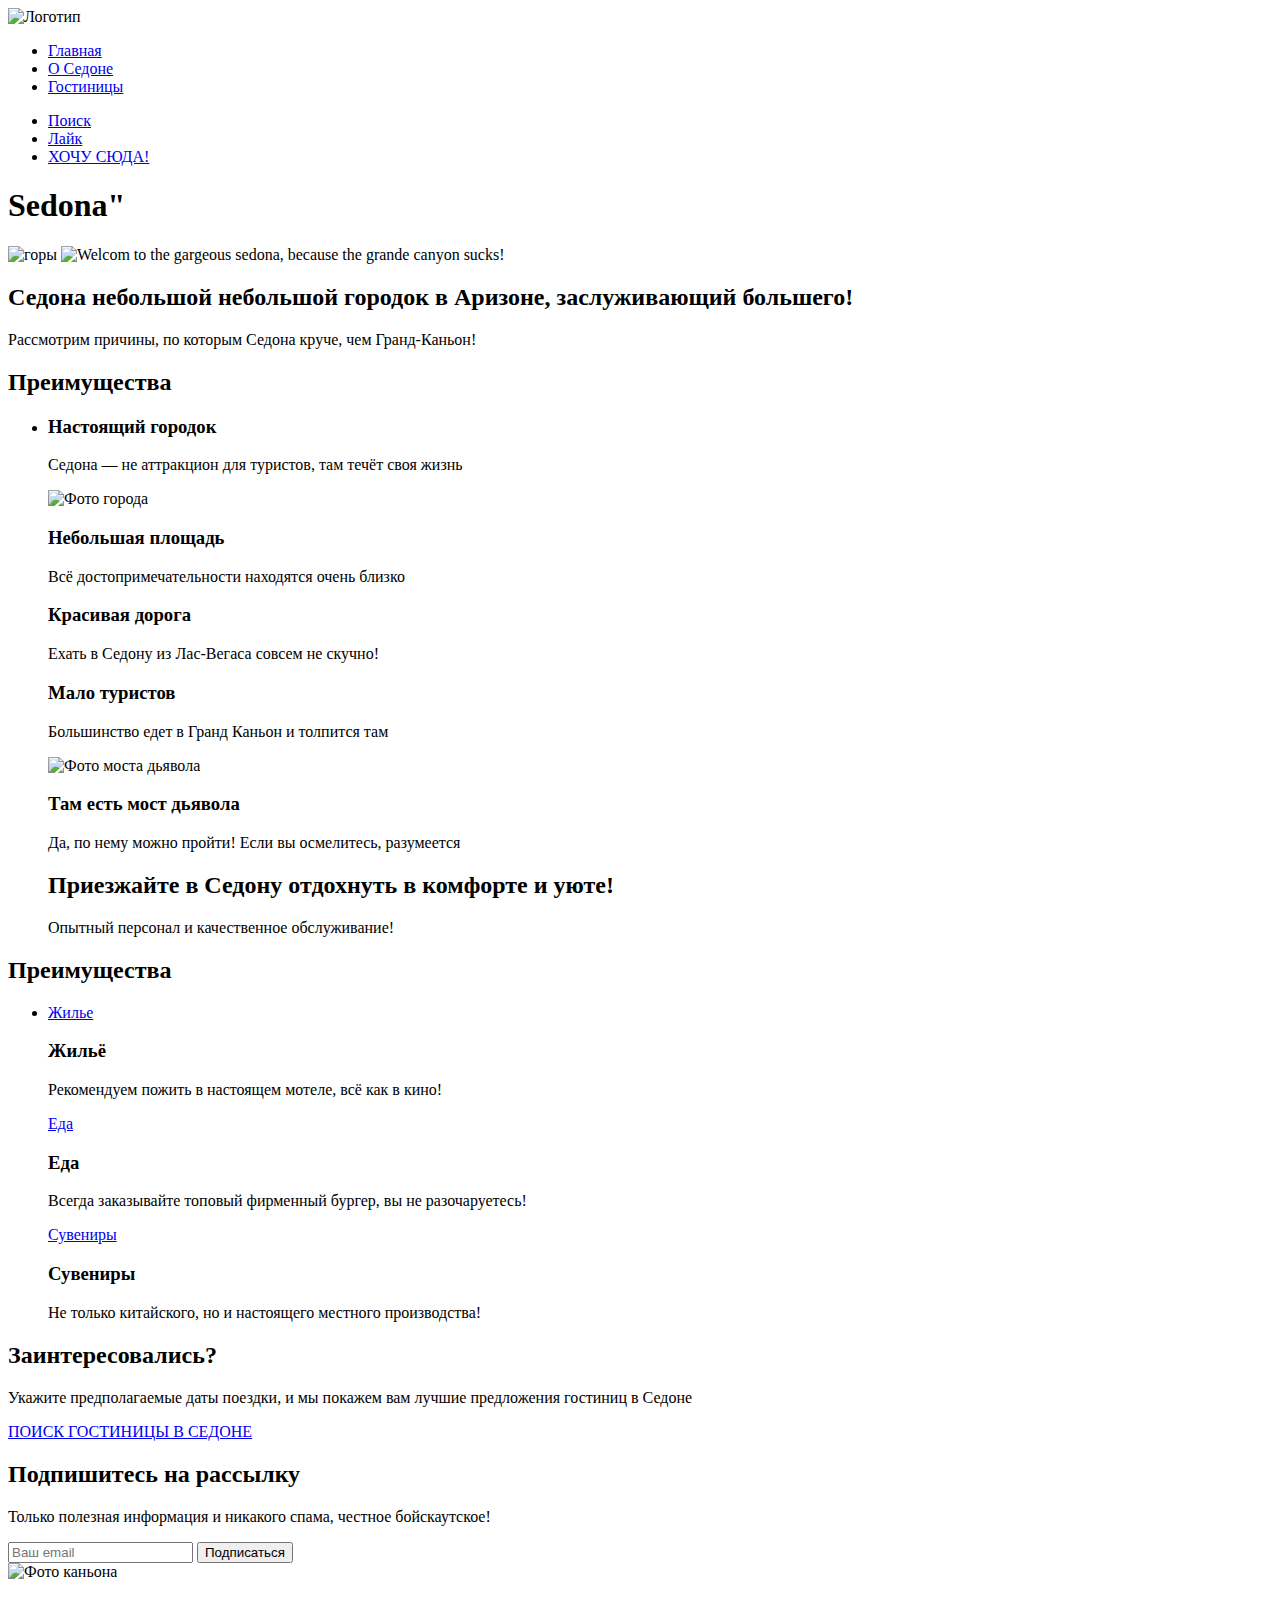
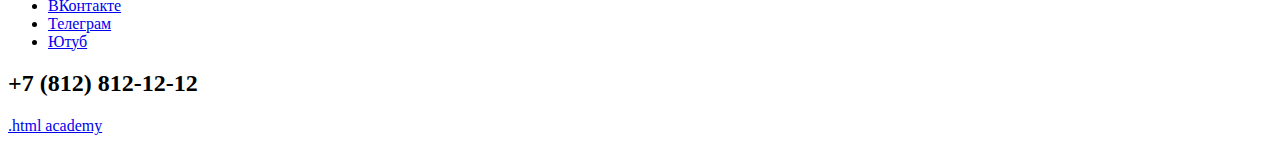
==== 2/index.html @ 0fd4a127 ":heavy_check_mark: Сборка #2" ====
<!DOCTYPE html>
<html lang="ru">
  <head>
    <meta charset="utf-8">
    <title>HTML Academy: Седона</title>
    <base href="https://htmlacademy-htmlcss.github.io/2263523-sedona-36/2/">
</head>
  <body>
<header class="page-header">
  <nav class="navigation">
    <img class="page-header-logo" src="" alt="Логотип">
<ul class="navigation-list">
  <li class="navigation-item">
    <a class="navigation-link" href="main.html">Главная</a>
    </li>
    <li class="navigation-item">
      <a class="navigation-link" href="about.sedona">О Седоне</a>
    </li>
      <li class="navigation-item">
        <a class="navigation-link" href="about.hotels">Гостиницы</a>
  </li>

</ul>
<ul class="navigation-list navigation-user">
  <li class="navigation-item">
    <a class="navigation-link" href="#">
      <span class="visually-hidden">Поиск</span></a>
    </li>
    <li class="navigation-item">
      <a class="navigation-link" href="#">
        <span class="visually-hidden">Лайк</span></a>
    </li>
      <li class="navigation-item">
        <a class="navigation-link" href="#">
          <span class="visually-hidden">ХОЧУ СЮДА!</span></a>
  </li>
</ul>
  </nav>
</header>

<main class="main-index">
  <section class="hero">
    <h1 class="visually-hidden">Sedona"</h1>
    <img class="image" src="#" alt="горы">
    <img class="logo" src="#" alt="Welcom to the gargeous sedona, because the grande canyon sucks!">
  </section>

  <h2>Седона небольшой небольшой городок в Аризоне, заслуживающий большего!</h2>
  <p>Рассмотрим причины, по которым Седона круче, чем Гранд-Каньон!</p>

  <section class="advantages">
    <h2 class="visually-hidden">Преимущества</h2>
    <ul class="advantages-list">
      <li class="advantages-item">
        <h3 class="advantages-title">Настоящий городок</h3>
<p class="advantages-description">Седона — не аттракцион для туристов, там течёт своя жизнь</p>
<img class="section-logo" src="" alt="Фото города">
<h3 class="advantages-title">Небольшая
  площадь</h3>
<p class="advantages-description">Всё достопримечательности находятся очень близко</p>
<h3 class="advantages-title">Красивая
  дорога</h3>
<p class="advantages-description">Ехать в Седону из Лас-Вегаса совсем не скучно!</p>
<h3 class="advantages-title">Мало
  туристов</h3>
<p class="advantages-description">Большинство едет в Гранд Каньон и толпится там</p>

<img class="logo" src="" alt="Фото моста дьявола">
<h3 class="advantages-title">Там есть
  мост дьявола</h3>
<p class="advantages-description">Да, по нему можно пройти! Если вы осмелитесь, разумеется</p>

<h2>Приезжайте в Седону отдохнуть в комфорте и уюте!</h2>
<p>Опытный персонал и качественное обслуживание!</p>
      </li>
    </ul>

  </section>

  <section class="advantages">
    <h2 class="visually-hidden">Преимущества</h2>
    <ul class="advantages-list">
      <li class="advantages-item">
        <a class="navigation-link" href="#">
          <span class="visually-hidden">Жилье</span></a>
        <h3 class="advantages-title">Жильё</h3>
        <p class="advantages-description">Рекомендуем пожить в настоящем мотеле,
          всё как в кино!</p>
          <a class="navigation-link" href="#">
            <span class="visually-hidden">Еда</span></a>
        <h3 class="advantages-title">Еда</h3>
        <p class="advantages-description">Всегда заказывайте
          топовый фирменный бургер, вы не разочаруетесь!</p>
          <a class="navigation-link" href="#">
            <span class="visually-hidden">Сувениры</span></a>
        <h3 class="advantages-title">Сувениры</h3>
        <p class="advantages-description">Не только китайского,
          но и настоящего местного производства!</p>
      </li>
        </ul>
        </section>
        <div>
          <h2>Заинтересовались?</h2>
          <p>Укажите предполагаемые даты поездки, и мы покажем вам лучшие предложения гостиниц в Седоне</p>
          <a class="button button-all" href="#">ПОИСК ГОСТИНИЦЫ В СЕДОНЕ</a>
        </div>


<section class="subscription">
   <h2 class="subscription">Подпишитесь на рассылку</h2>
<p>Только полезная информация и никакого спама, честное бойскаутское!</p>
<form class="subscription-form" action="https://echo.htmlacademy.ru/" method="post">
<input type="email" id="email" name="email" placeholder="Ваш email" required>
<button class="button" type="submit">Подписаться</button>
</form>
<img class="subscription-logo" src="" alt="Фото каньона">
</section>
  </main>

  <footer class="page-footer">
    <section class="contacts">
      <ul class="footer-social-list">
        <li class="footer-social-item">
          <a class="button" href="https://vk.com/htmlacademy">
            <span class="visually-hidden">ВКонтакте</span>
          </a>
        </li>
        <li class="footer-social-item">
          <a class="button" href="https://t.me/htmlacademy">
            <span class="visually-hidden">Телеграм</span>
          </a>
        </li>
        <li class="footer-social-item">
          <a class="button" href="https://www.youtube.com/user/htmlacademyru">
            <span class="visually-hidden">Ютуб</span>
          </a>
        </li>
      </ul>
      <h2>+7 (812) 812-12-12</h2>
      <p class="about-text"><a class="htmlacademy-link" href="https://htmlacademy.ru/">.html academy</a></p>

    </section>
  </footer>
  </body>
</html>
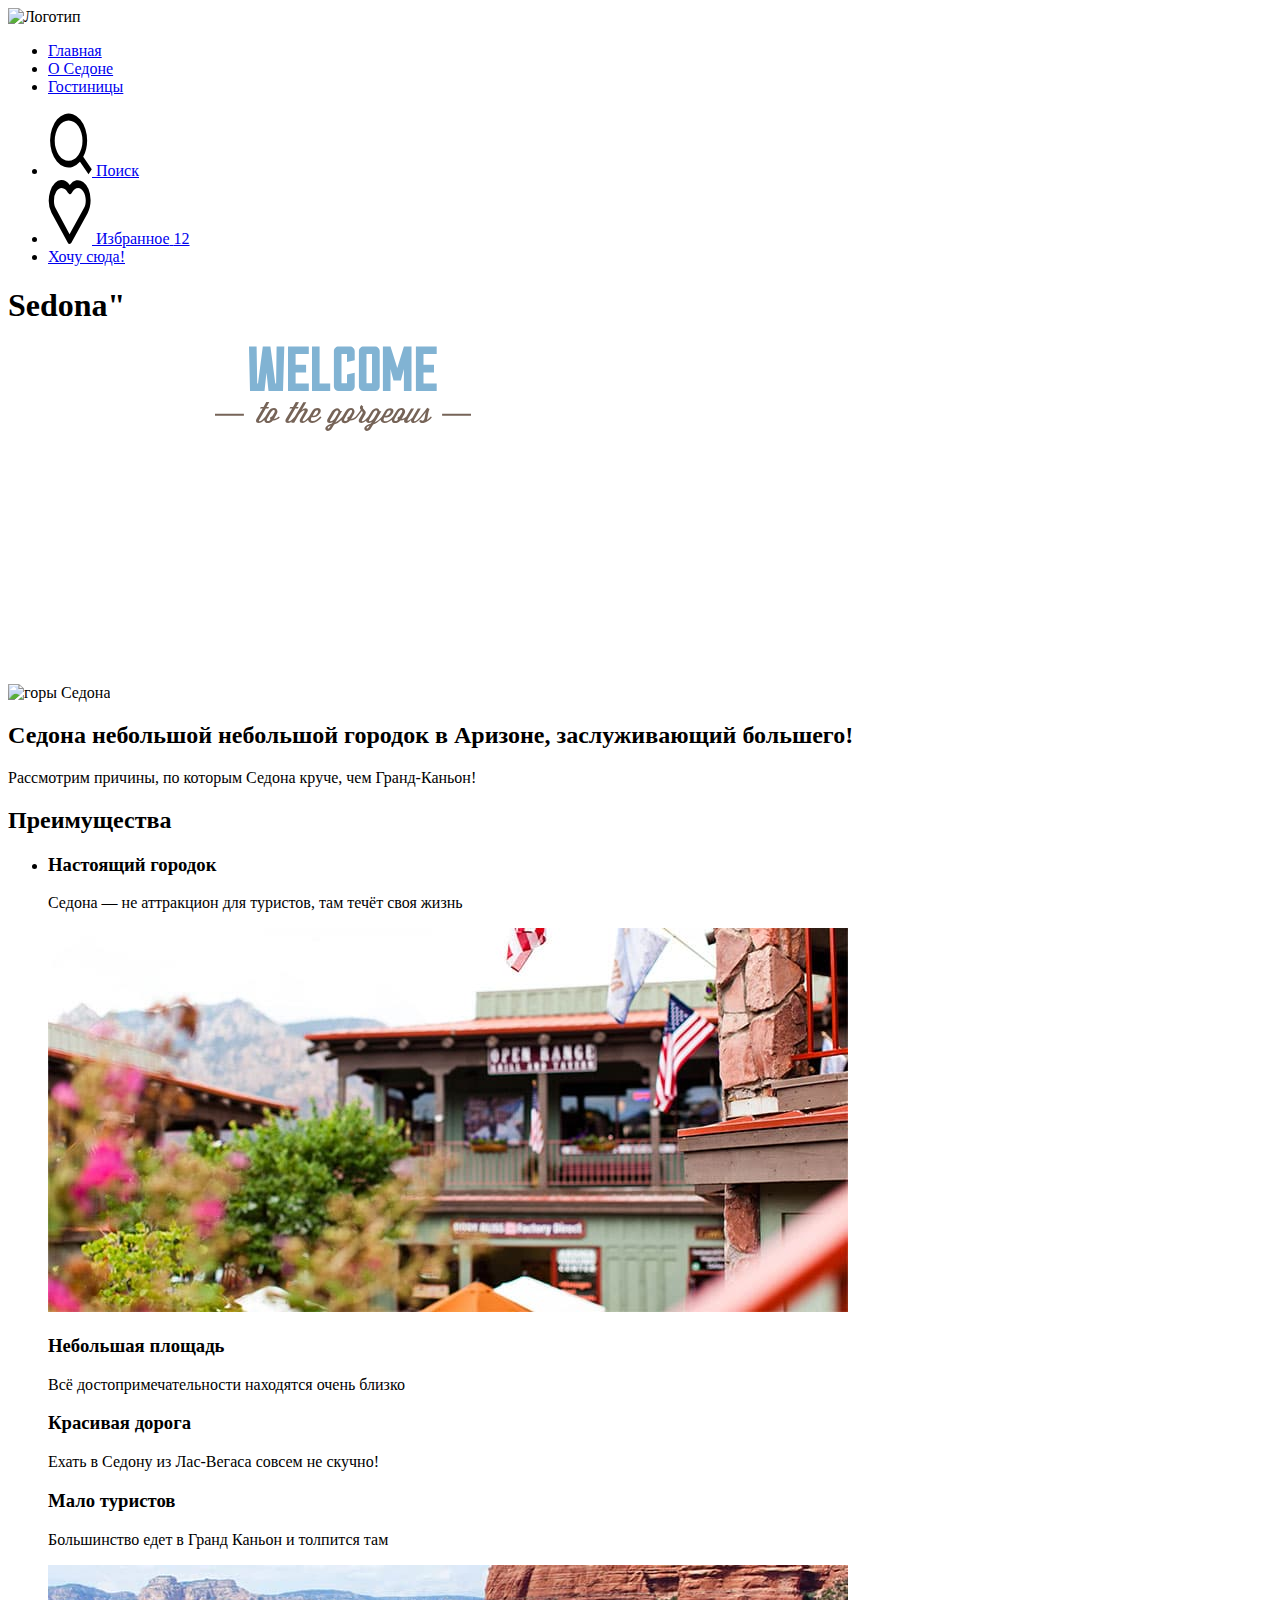
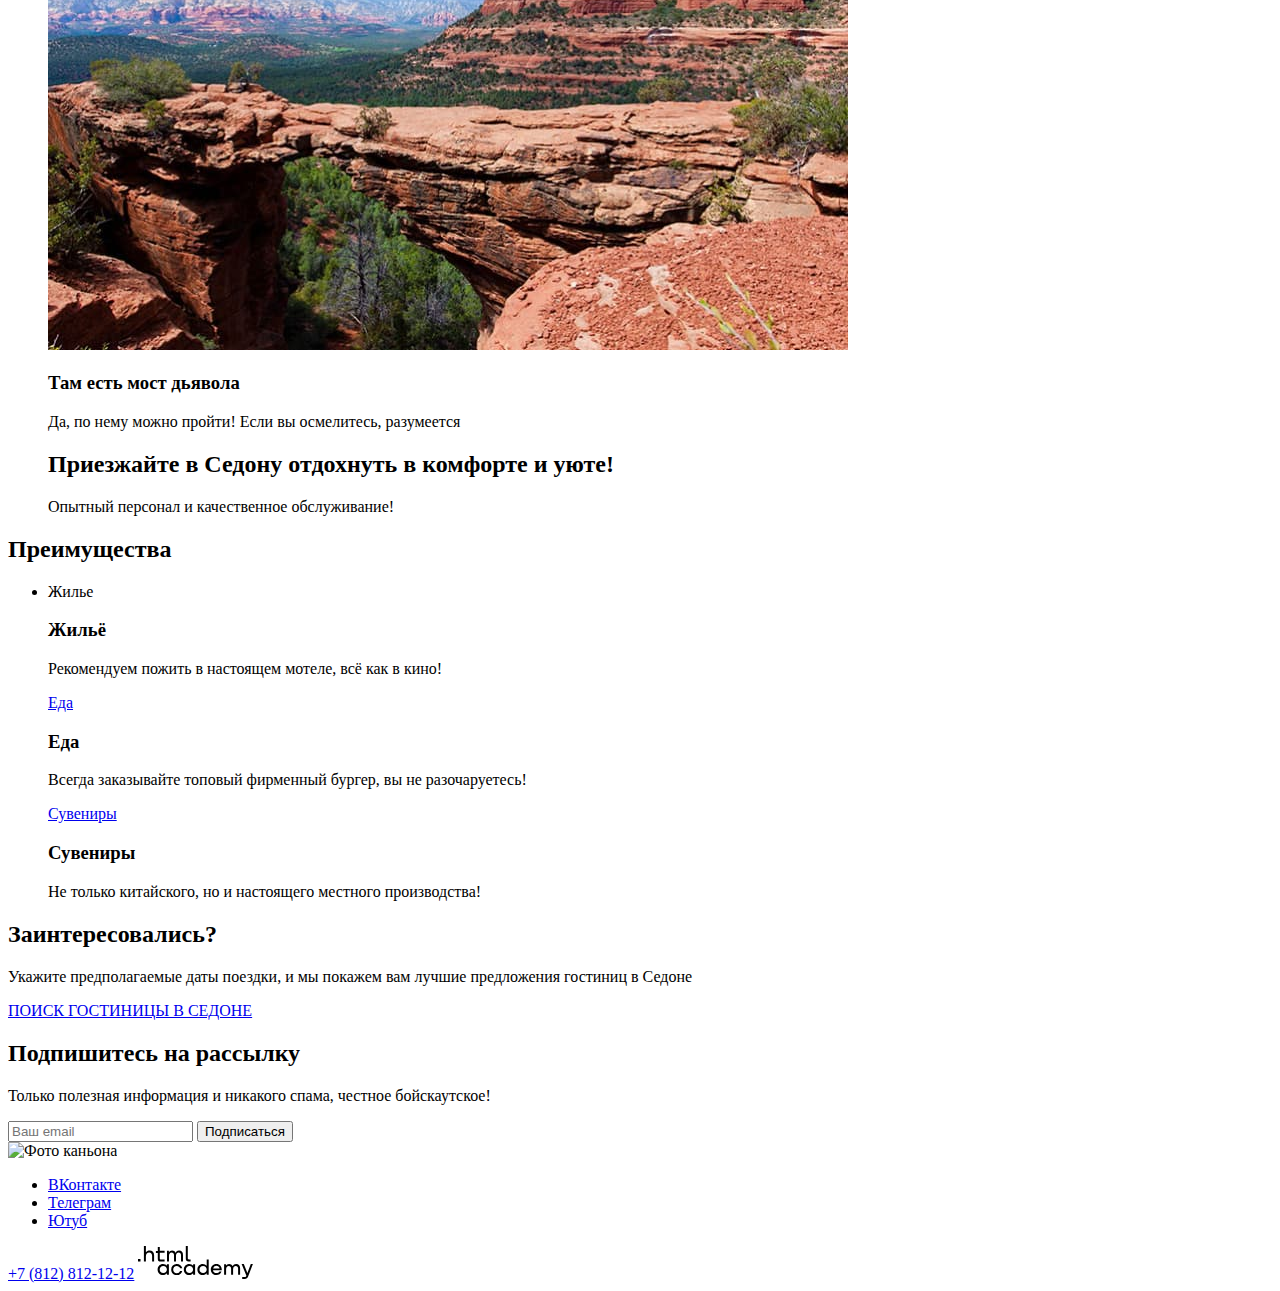
==== commit 874227b2: ":heavy_check_mark: Сборка #2" ====
--- a/2/index.html
+++ b/2/index.html
@@ -1,145 +1,151 @@
 <!DOCTYPE html>
 <html lang="ru">
   <head>
-    <meta charset="utf-8">
-    <title>HTML Academy: Седона</title>
+  <meta charset="utf-8">
+  <title>HTML Academy: Седона</title>
     <base href="https://htmlacademy-htmlcss.github.io/2263523-sedona-36/2/">
 </head>
   <body>
-<header class="page-header">
-  <nav class="navigation">
-    <img class="page-header-logo" src="" alt="Логотип">
-<ul class="navigation-list">
-  <li class="navigation-item">
-    <a class="navigation-link" href="main.html">Главная</a>
-    </li>
-    <li class="navigation-item">
-      <a class="navigation-link" href="about.sedona">О Седоне</a>
-    </li>
-      <li class="navigation-item">
-        <a class="navigation-link" href="about.hotels">Гостиницы</a>
+  <header class="page-header">
+   <nav class="navigation">
+   <img class="page-header-logo" src="image/logo-header.jpg.jpg" width="138" height="64" alt="Логотип">
+  <ul class="navigation-list">
+   <li class="navigation-item">
+   <a class="navigation-link" href="main.html">Главная</a>
   </li>
+   <li class="navigation-item">
+    <a class="navigation-link" href="about.sedona">О Седоне</a>
+   </li>
+   <li class="navigation-item">
+    <a class="navigation-link" href="about.hotels">Гостиницы</a>
+   </li>
+  </ul>
 
-</ul>
-<ul class="navigation-list navigation-user">
-  <li class="navigation-item">
+  <ul class="navigation-list navigation-user">
+   <li class="navigation-item">
     <a class="navigation-link" href="#">
-      <span class="visually-hidden">Поиск</span></a>
-    </li>
-    <li class="navigation-item">
-      <a class="navigation-link" href="#">
-        <span class="visually-hidden">Лайк</span></a>
-    </li>
-      <li class="navigation-item">
-        <a class="navigation-link" href="#">
-          <span class="visually-hidden">ХОЧУ СЮДА!</span></a>
+    <img class="image" src="image/search.svg" width="44" height="64" alt="Поиск">
+    <span class="visually-hidden">Поиск</span></a>
+   </li>
+   <li class="navigation-item">
+    <a class="navigation-link" href="#">
+    <img class="image" src="image/heart.svg" width="44" height="64" alt="Избранное">
+    <span class="visually-hidden">Избранное</span>
+    <span class="notification-badgel">12</span>
+    </a>
+   </li>
+   <li class="navigation-item">
+    <a class="navigation-link" href="#">
+    <span class="visually-hidden">Хочу сюда!</span></a>
   </li>
-</ul>
-  </nav>
-</header>
+ </ul>
+ </nav>
+ </header>
 
-<main class="main-index">
-  <section class="hero">
+  <main class="main-index">
+   <section class="hero">
     <h1 class="visually-hidden">Sedona"</h1>
-    <img class="image" src="#" alt="горы">
-    <img class="logo" src="#" alt="Welcom to the gargeous sedona, because the grande canyon sucks!">
+    <img class="image" src="#" alt="горы Седона">
+    <img class="logo" src="image/welcome.svg" width="458" height="352" alt="Welcom to the gargeous sedona, because the grande canyon sucks!">
+   </section>
+
+   <h2>Седона небольшой небольшой городок в Аризоне, заслуживающий большего!</h2>
+   <p>Рассмотрим причины, по которым Седона круче, чем Гранд-Каньон!</p>
+
+  <section class="advantages">
+   <h2 class="visually-hidden">Преимущества</h2>
+  <ul class="advantages-list">
+   <li class="advantages-item">
+
+   <h3 class="advantages-title">Настоящий городок</h3>
+   <p class="advantages-description">Седона — не аттракцион для туристов, там течёт своя жизнь</p>
+   <img class="section-logo" src="image/photo-1.jpg" width="800" height="384" alt="Фото города">
+
+   <h3 class="advantages-title">Небольшая
+    площадь</h3>
+   <p class="advantages-description">Всё достопримечательности находятся очень близко</p>
+
+   <h3 class="advantages-title">Красивая
+   дорога</h3>
+   <p class="advantages-description">Ехать в Седону из Лас-Вегаса совсем не скучно!</p>
+
+   <h3 class="advantages-title">Мало
+    туристов</h3>
+   <p class="advantages-description">Большинство едет в Гранд Каньон и толпится там</p>
+
+   <img class="logo" src="image/photo-2.jpg" width="800" height="385" alt="Фото моста дьявола">
+   <h3 class="advantages-title">Там есть
+    мост дьявола</h3>
+   <p class="advantages-description">Да, по нему можно пройти! Если вы осмелитесь, разумеется</p>
+
+   <h2>Приезжайте в Седону отдохнуть в комфорте и уюте!</h2>
+   <p>Опытный персонал и качественное обслуживание!</p>
+   </li>
+  </ul>
   </section>
 
-  <h2>Седона небольшой небольшой городок в Аризоне, заслуживающий большего!</h2>
-  <p>Рассмотрим причины, по которым Седона круче, чем Гранд-Каньон!</p>
-
-  <section class="advantages">
-    <h2 class="visually-hidden">Преимущества</h2>
-    <ul class="advantages-list">
-      <li class="advantages-item">
-        <h3 class="advantages-title">Настоящий городок</h3>
-<p class="advantages-description">Седона — не аттракцион для туристов, там течёт своя жизнь</p>
-<img class="section-logo" src="" alt="Фото города">
-<h3 class="advantages-title">Небольшая
-  площадь</h3>
-<p class="advantages-description">Всё достопримечательности находятся очень близко</p>
-<h3 class="advantages-title">Красивая
-  дорога</h3>
-<p class="advantages-description">Ехать в Седону из Лас-Вегаса совсем не скучно!</p>
-<h3 class="advantages-title">Мало
-  туристов</h3>
-<p class="advantages-description">Большинство едет в Гранд Каньон и толпится там</p>
-
-<img class="logo" src="" alt="Фото моста дьявола">
-<h3 class="advantages-title">Там есть
-  мост дьявола</h3>
-<p class="advantages-description">Да, по нему можно пройти! Если вы осмелитесь, разумеется</p>
-
-<h2>Приезжайте в Седону отдохнуть в комфорте и уюте!</h2>
-<p>Опытный персонал и качественное обслуживание!</p>
-      </li>
-    </ul>
-
-  </section>
-
-  <section class="advantages">
-    <h2 class="visually-hidden">Преимущества</h2>
-    <ul class="advantages-list">
-      <li class="advantages-item">
-        <a class="navigation-link" href="#">
-          <span class="visually-hidden">Жилье</span></a>
-        <h3 class="advantages-title">Жильё</h3>
-        <p class="advantages-description">Рекомендуем пожить в настоящем мотеле,
-          всё как в кино!</p>
-          <a class="navigation-link" href="#">
-            <span class="visually-hidden">Еда</span></a>
-        <h3 class="advantages-title">Еда</h3>
-        <p class="advantages-description">Всегда заказывайте
+  <section class="features">
+   <h2 class="visually-hidden">Преимущества</h2>
+  <ul class="features-list">
+   <li class="features-item">
+   <span class="visually-hidden">Жилье</span></a>
+   <h3 class="features-title">Жильё</h3>
+   <p class="features-description">Рекомендуем пожить в настоящем мотеле,
+    всё как в кино!</p>
+   <a class="navigation-link" href="#">
+   <span class="visually-hidden">Еда</span></a>
+   <h3 class="features-title">Еда</h3>
+   <p class="features-description">Всегда заказывайте
           топовый фирменный бургер, вы не разочаруетесь!</p>
-          <a class="navigation-link" href="#">
-            <span class="visually-hidden">Сувениры</span></a>
-        <h3 class="advantages-title">Сувениры</h3>
-        <p class="advantages-description">Не только китайского,
+   <a class="navigation-link" href="#">
+   <span class="visually-hidden">Сувениры</span></a>
+   <h3 class="features-title">Сувениры</h3>
+   <p class="features-description">Не только китайского,
           но и настоящего местного производства!</p>
-      </li>
-        </ul>
-        </section>
-        <div>
-          <h2>Заинтересовались?</h2>
-          <p>Укажите предполагаемые даты поездки, и мы покажем вам лучшие предложения гостиниц в Седоне</p>
-          <a class="button button-all" href="#">ПОИСК ГОСТИНИЦЫ В СЕДОНЕ</a>
-        </div>
+   </li>
+  </ul>
+ </section>
+  <div>
+   <h2>Заинтересовались?</h2>
+   <p>Укажите предполагаемые даты поездки, и мы покажем вам лучшие предложения гостиниц в Седоне</p>
+   <a class="button button-all" href="#">ПОИСК ГОСТИНИЦЫ В СЕДОНЕ</a>
+  </div>
 
 
-<section class="subscription">
+  <section class="subscription">
    <h2 class="subscription">Подпишитесь на рассылку</h2>
-<p>Только полезная информация и никакого спама, честное бойскаутское!</p>
-<form class="subscription-form" action="https://echo.htmlacademy.ru/" method="post">
-<input type="email" id="email" name="email" placeholder="Ваш email" required>
-<button class="button" type="submit">Подписаться</button>
-</form>
-<img class="subscription-logo" src="" alt="Фото каньона">
-</section>
+   <p>Только полезная информация и никакого спама, честное бойскаутское!</p>
+   <form class="subscription-form" action="https://echo.htmlacademy.ru/" method="post">
+   <input type="email" id="email" name="email" placeholder="Ваш email" required>
+   <button class="button" type="submit">Подписаться</button>
+   </form>
+   <img class="subscription-logo" src="" alt="Фото каньона">
+  </section>
   </main>
 
   <footer class="page-footer">
-    <section class="contacts">
-      <ul class="footer-social-list">
-        <li class="footer-social-item">
-          <a class="button" href="https://vk.com/htmlacademy">
-            <span class="visually-hidden">ВКонтакте</span>
-          </a>
-        </li>
-        <li class="footer-social-item">
-          <a class="button" href="https://t.me/htmlacademy">
-            <span class="visually-hidden">Телеграм</span>
-          </a>
-        </li>
-        <li class="footer-social-item">
-          <a class="button" href="https://www.youtube.com/user/htmlacademyru">
-            <span class="visually-hidden">Ютуб</span>
-          </a>
-        </li>
-      </ul>
-      <h2>+7 (812) 812-12-12</h2>
-      <p class="about-text"><a class="htmlacademy-link" href="https://htmlacademy.ru/">.html academy</a></p>
+  <section class="contacts">
+  <ul class="footer-social-list">
+   <li class="footer-social-item">
+   <a class="button" href="https://vk.com/htmlacademy">
+   <span class="visually-hidden">ВКонтакте</span>
+   </a>
+  </li>
+  <li class="footer-social-item">
+   <a class="button" href="https://t.me/htmlacademy">
+   <span class="visually-hidden">Телеграм</span>
+   </a>
+  </li>
+  <li class="footer-social-item">
+  <a class="button" href="https://www.youtube.com/user/htmlacademyru">
+  <span class="visually-hidden">Ютуб</span>
+  </a>
+ </li>
+ </ul>
+  <a href="tel:+78128121212">+7 (812) 812-12-12</a>
+  <img class="logo-footer" src="image/html-academy.svg" width="115" height="33" alt="логотип академии">
 
-    </section>
-  </footer>
-  </body>
-</html>
+ </section>
+ </footer>
+ </body>
+ </html>
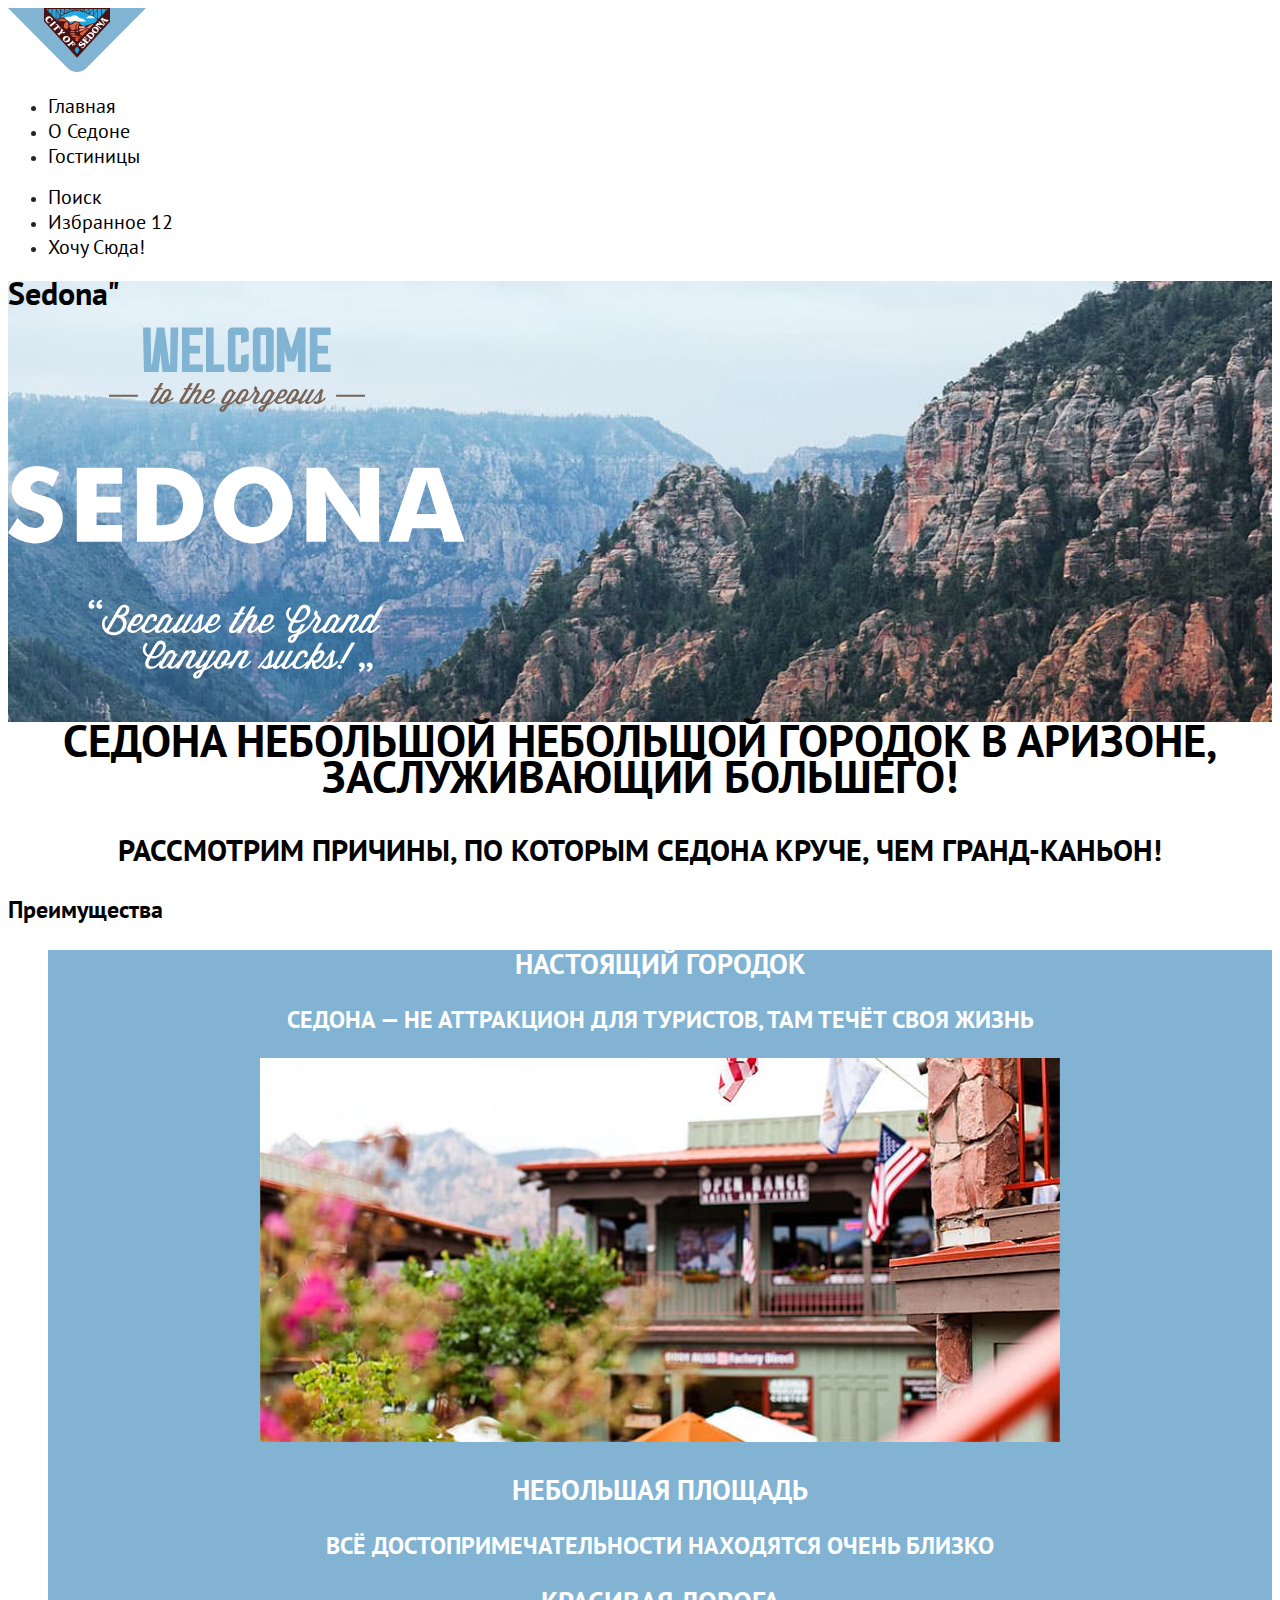
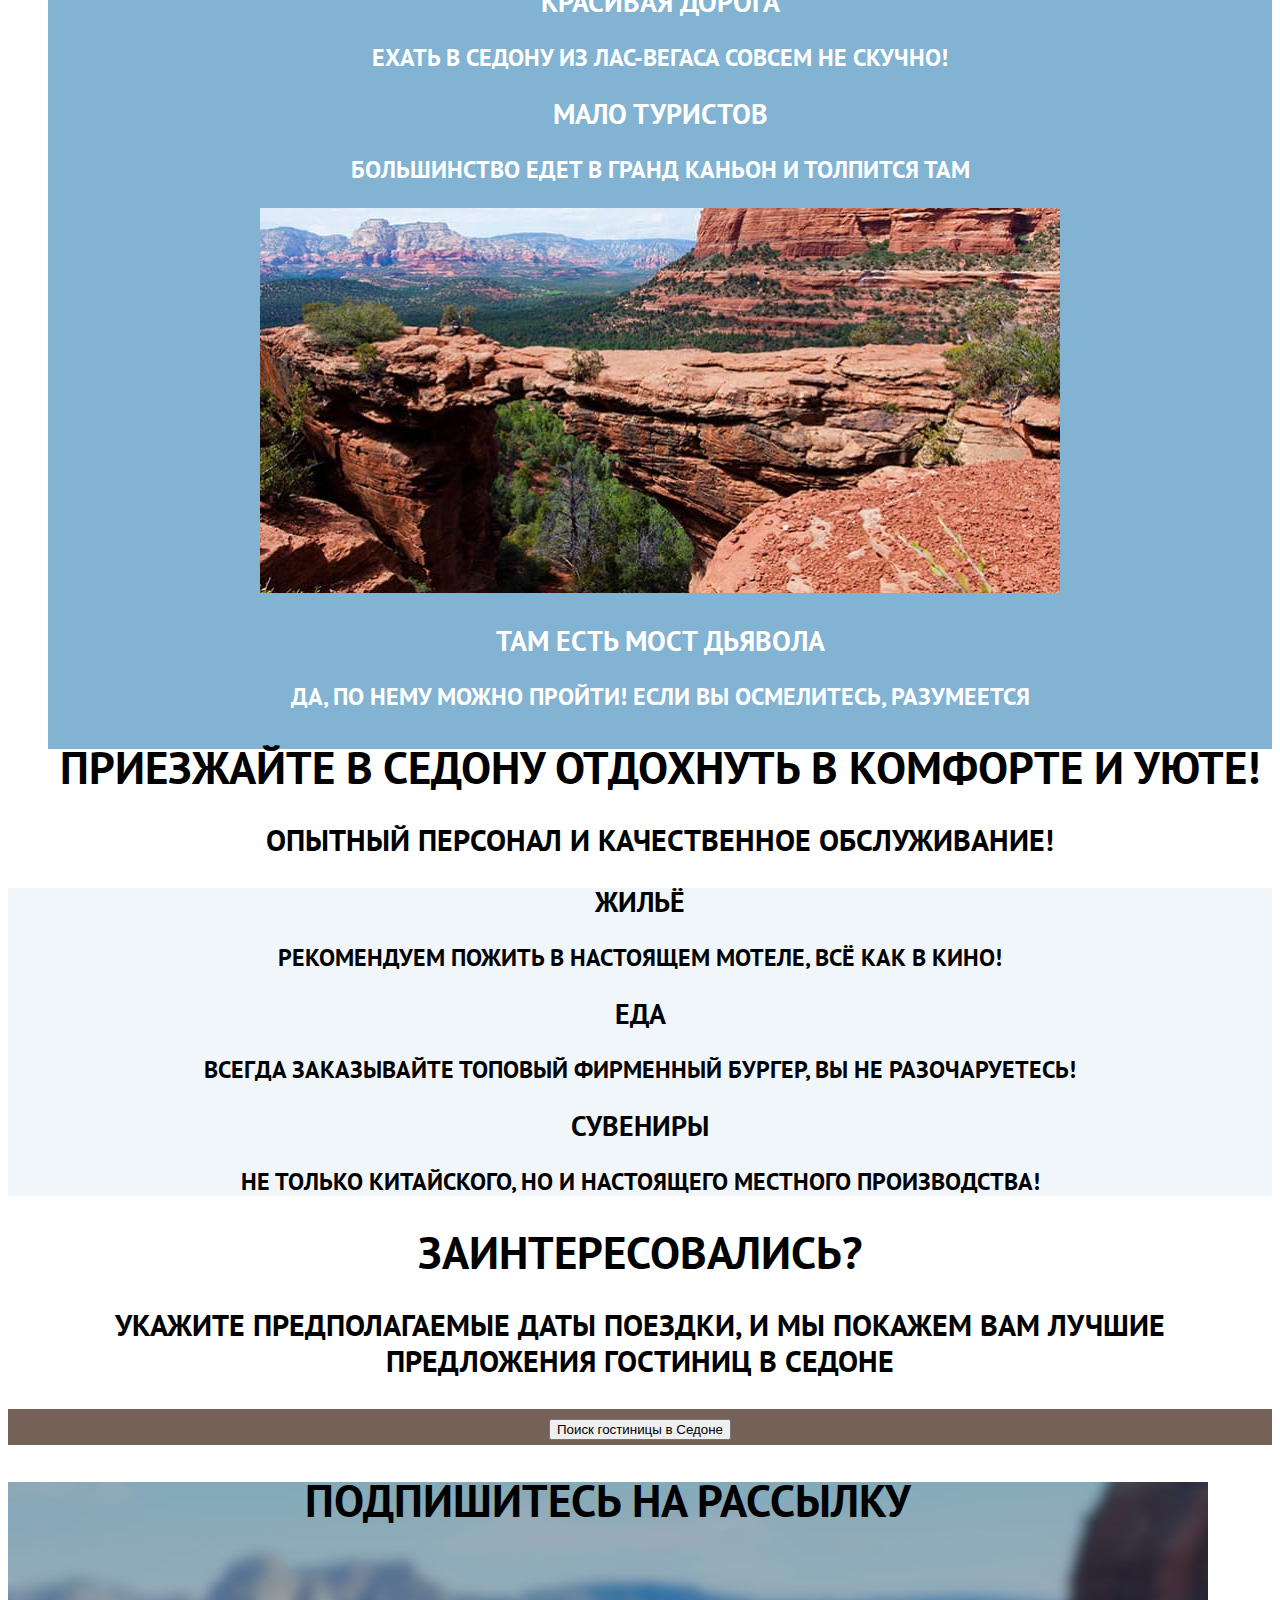
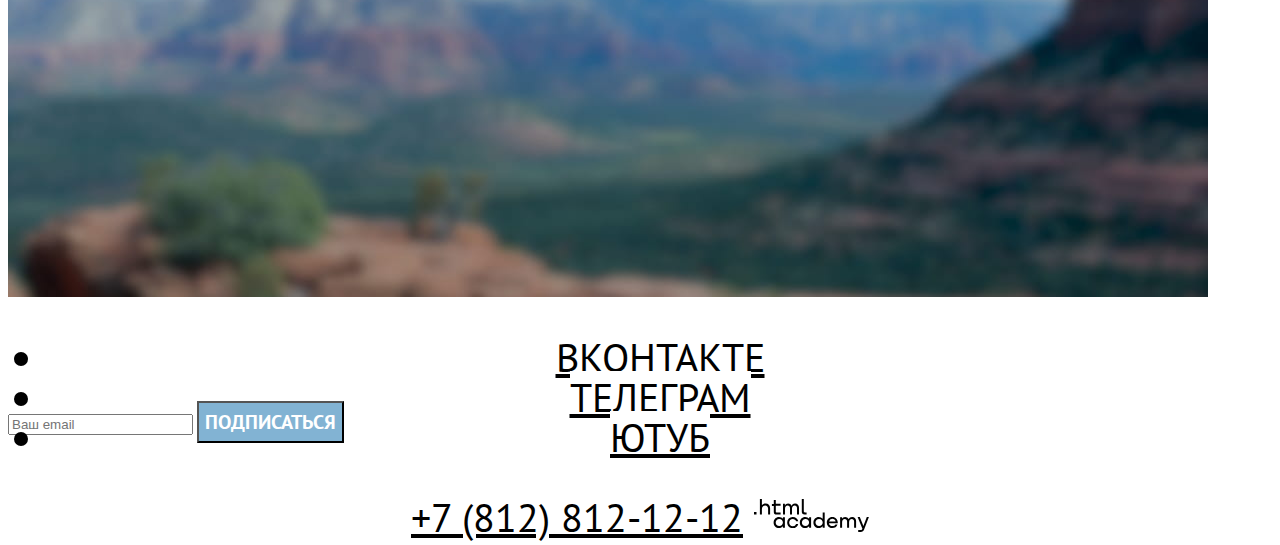
==== commit 96e3f225: ":heavy_check_mark: Сборка #2" ====
--- a/2/index.html
+++ b/2/index.html
@@ -1,151 +1,160 @@
 <!DOCTYPE html>
 <html lang="ru">
+
   <head>
-  <meta charset="utf-8">
-  <title>HTML Academy: Седона</title>
+    <meta charset="utf-8">
+    <title>HTML Academy: Седона</title>
+    <link rel="stylesheet" href="styles/styles.css">
     <base href="https://htmlacademy-htmlcss.github.io/2263523-sedona-36/2/">
 </head>
+
   <body>
-  <header class="page-header">
-   <nav class="navigation">
-   <img class="page-header-logo" src="image/logo-header.jpg.jpg" width="138" height="64" alt="Логотип">
-  <ul class="navigation-list">
-   <li class="navigation-item">
-   <a class="navigation-link" href="main.html">Главная</a>
-  </li>
-   <li class="navigation-item">
-    <a class="navigation-link" href="about.sedona">О Седоне</a>
-   </li>
-   <li class="navigation-item">
-    <a class="navigation-link" href="about.hotels">Гостиницы</a>
-   </li>
-  </ul>
+    <header class="page-header">
+      <nav class="navigation">
+        <img class="page-header-logo" src="image/logo-header.svg" width="138" height="64" alt="Логотип">
+        <ul class="navigation-list">
+          <li class="navigation-item">
+            <a class="navigation-link" href="main.html">Главная</a>
+          </li>
+          <li class="navigation-item">
+            <a class="navigation-link" href="about.sedona">О Седоне</a>
+          </li>
+          <li class="navigation-item">
+            <a class="navigation-link" href="about.hotels">Гостиницы</a>
+          </li>
+        </ul>
 
-  <ul class="navigation-list navigation-user">
-   <li class="navigation-item">
-    <a class="navigation-link" href="#">
-    <img class="image" src="image/search.svg" width="44" height="64" alt="Поиск">
-    <span class="visually-hidden">Поиск</span></a>
-   </li>
-   <li class="navigation-item">
-    <a class="navigation-link" href="#">
-    <img class="image" src="image/heart.svg" width="44" height="64" alt="Избранное">
-    <span class="visually-hidden">Избранное</span>
-    <span class="notification-badgel">12</span>
-    </a>
-   </li>
-   <li class="navigation-item">
-    <a class="navigation-link" href="#">
-    <span class="visually-hidden">Хочу сюда!</span></a>
-  </li>
- </ul>
- </nav>
- </header>
+        <ul class="navigation-list navigation-user">
+          <li class="navigation-item">
+            <a class="navigation-link" href="#">
+              <span class="visually-hidden">Поиск</span></a>
+          </li>
+          <li class="navigation-item">
+            <a class="navigation-link" href="#">
+              <span class="visually-hidden">Избранное</span>
+              <span class="notification-badgel">12</span>
+            </a>
+          </li>
+          <li class="navigation-item">
+            <a class="navigation-link" href="#">
+              <span class="visually-hidden">Хочу сюда!</span></a>
+          </li>
+        </ul>
+      </nav>
+    </header>
 
-  <main class="main-index">
-   <section class="hero">
-    <h1 class="visually-hidden">Sedona"</h1>
-    <img class="image" src="#" alt="горы Седона">
-    <img class="logo" src="image/welcome.svg" width="458" height="352" alt="Welcom to the gargeous sedona, because the grande canyon sucks!">
-   </section>
+    <main class="main-index">
+      <section class="hero">
+        <h1 class="visually-hidden">Sedona"</h1>
+        <img class="logo" src="image/welcome.svg" width="458" height="352"
+          alt="Welcom to the gargeous sedona, because the grande canyon sucks!">
+      </section>
+      <div class="text-1">
+        <h2>Седона небольшой небольшой городок в Аризоне, заслуживающий большего!</h2>
+        <p>Рассмотрим причины, по которым Седона круче, чем Гранд-Каньон!</p>
+      </div>
 
-   <h2>Седона небольшой небольшой городок в Аризоне, заслуживающий большего!</h2>
-   <p>Рассмотрим причины, по которым Седона круче, чем Гранд-Каньон!</p>
+      <section class="advantages">
+        <h2 class="visually-hidden">Преимущества</h2>
+        <ul class="advantages-list">
+          <li class="advantages-item">
+            <div class="advantag">
+              <h3 class="advantages-title-1">Настоящий городок</h3>
+              <p class="advantages-description">Седона — не аттракцион для туристов, там течёт своя жизнь</p>
+              <img class="section-logo" src="image/photo-1.jpg" width="800" height="384" alt="Фото города">
+            </div>
+            <div class="advantag">
+              <h3 class="advantages-title-2">Небольшая
+                площадь</h3>
+              <p class="advantages-description">Всё достопримечательности находятся очень близко</p>
+            </div>
+            <div class="advantag">
+              <h3 class="advantages-title-3">Красивая
+                дорога</h3>
+              <p class="advantages-description">Ехать в Седону из Лас-Вегаса совсем не скучно!</p>
+            </div>
+            <div class="advantag">
+              <h3 class="advantages-title-4">Мало
+                туристов</h3>
+              <p class="advantages-description">Большинство едет в Гранд Каньон и толпится там</p>
+            </div>
+            <div class="container">
+              <img class="logo" src="image/photo-2.jpg" width="800" height="385" alt="Фото моста дьявола">
+              <h3 class="advantages-title">Там есть
+                мост дьявола</h3>
+              <p class="advantages-description">Да, по нему можно пройти! Если вы осмелитесь, разумеется</p>
+            </div>
+            <div class="text-2">
+              <h2>Приезжайте в Седону отдохнуть в комфорте и уюте!</h2>
+              <p>Опытный персонал и качественное обслуживание!</p>
+            </div>
+          </li>
+        </ul>
+      </section>
 
-  <section class="advantages">
-   <h2 class="visually-hidden">Преимущества</h2>
-  <ul class="advantages-list">
-   <li class="advantages-item">
-
-   <h3 class="advantages-title">Настоящий городок</h3>
-   <p class="advantages-description">Седона — не аттракцион для туристов, там течёт своя жизнь</p>
-   <img class="section-logo" src="image/photo-1.jpg" width="800" height="384" alt="Фото города">
-
-   <h3 class="advantages-title">Небольшая
-    площадь</h3>
-   <p class="advantages-description">Всё достопримечательности находятся очень близко</p>
-
-   <h3 class="advantages-title">Красивая
-   дорога</h3>
-   <p class="advantages-description">Ехать в Седону из Лас-Вегаса совсем не скучно!</p>
-
-   <h3 class="advantages-title">Мало
-    туристов</h3>
-   <p class="advantages-description">Большинство едет в Гранд Каньон и толпится там</p>
-
-   <img class="logo" src="image/photo-2.jpg" width="800" height="385" alt="Фото моста дьявола">
-   <h3 class="advantages-title">Там есть
-    мост дьявола</h3>
-   <p class="advantages-description">Да, по нему можно пройти! Если вы осмелитесь, разумеется</p>
-
-   <h2>Приезжайте в Седону отдохнуть в комфорте и уюте!</h2>
-   <p>Опытный персонал и качественное обслуживание!</p>
-   </li>
-  </ul>
-  </section>
-
-  <section class="features">
-   <h2 class="visually-hidden">Преимущества</h2>
-  <ul class="features-list">
-   <li class="features-item">
-   <span class="visually-hidden">Жилье</span></a>
-   <h3 class="features-title">Жильё</h3>
-   <p class="features-description">Рекомендуем пожить в настоящем мотеле,
-    всё как в кино!</p>
-   <a class="navigation-link" href="#">
-   <span class="visually-hidden">Еда</span></a>
-   <h3 class="features-title">Еда</h3>
-   <p class="features-description">Всегда заказывайте
-          топовый фирменный бургер, вы не разочаруетесь!</p>
-   <a class="navigation-link" href="#">
-   <span class="visually-hidden">Сувениры</span></a>
-   <h3 class="features-title">Сувениры</h3>
-   <p class="features-description">Не только китайского,
-          но и настоящего местного производства!</p>
-   </li>
-  </ul>
- </section>
-  <div>
-   <h2>Заинтересовались?</h2>
-   <p>Укажите предполагаемые даты поездки, и мы покажем вам лучшие предложения гостиниц в Седоне</p>
-   <a class="button button-all" href="#">ПОИСК ГОСТИНИЦЫ В СЕДОНЕ</a>
-  </div>
+      <section class="features">
+        <li class="features-item">
+          <div class="housing">
+            <h3 class="features-title">Жильё</h3>
+            <p class="features-description">Рекомендуем пожить в настоящем мотеле,
+              всё как в кино!</p>
+          </div>
+          <div class="meal">
+            <h3 class="features-title">Еда</h3>
+            <p class="features-description">Всегда заказывайте
+              топовый фирменный бургер, вы не разочаруетесь!</p>
+          </div>
+          <div class="souvenirs">
+            <h3 class="features-title">Сувениры</h3>
+            <p class="features-description">Не только китайского,
+              но и настоящего местного производства!</p>
+          </div>
+        </li>
+      </section>
+      <div class="text-3">
+        <h2>Заинтересовались?</h2>
+        <p>Укажите предполагаемые даты поездки, и мы покажем вам лучшие предложения гостиниц в Седоне</p>
+        <form class="button-all">
+          <button class="button" type="submit">Поиск гостиницы в Седоне</a>
+        </form>
+      </div>
 
 
-  <section class="subscription">
-   <h2 class="subscription">Подпишитесь на рассылку</h2>
-   <p>Только полезная информация и никакого спама, честное бойскаутское!</p>
-   <form class="subscription-form" action="https://echo.htmlacademy.ru/" method="post">
-   <input type="email" id="email" name="email" placeholder="Ваш email" required>
-   <button class="button" type="submit">Подписаться</button>
-   </form>
-   <img class="subscription-logo" src="" alt="Фото каньона">
-  </section>
-  </main>
+      <section class="subscription">
+        <div class="text-4">
+          <h2 class="subscription">Подпишитесь на рассылку</h2>
+          <p>Только полезная информация и никакого спама, честное бойскаутское!</p>
+        </div>
+        <form class="subscription-form" action="https://echo.htmlacademy.ru/" method="post">
+          <input type="email" id="email" name="email" placeholder="Ваш email" required>
+          <button class="button-right" type="submit">Подписаться</button>
+        </form>
+      </section>
+    </main>
 
-  <footer class="page-footer">
-  <section class="contacts">
-  <ul class="footer-social-list">
-   <li class="footer-social-item">
-   <a class="button" href="https://vk.com/htmlacademy">
-   <span class="visually-hidden">ВКонтакте</span>
-   </a>
-  </li>
-  <li class="footer-social-item">
-   <a class="button" href="https://t.me/htmlacademy">
-   <span class="visually-hidden">Телеграм</span>
-   </a>
-  </li>
-  <li class="footer-social-item">
-  <a class="button" href="https://www.youtube.com/user/htmlacademyru">
-  <span class="visually-hidden">Ютуб</span>
-  </a>
- </li>
- </ul>
-  <a href="tel:+78128121212">+7 (812) 812-12-12</a>
-  <img class="logo-footer" src="image/html-academy.svg" width="115" height="33" alt="логотип академии">
+    <footer class="page-footer">
+      <section class="contacts">
+        <ul class="footer-social-list">
+          <li class="footer-social-item">
+            <a class="button" href="https://vk.com/htmlacademy">
+              <span class="visually-hidden">ВКонтакте</span>
+            </a>
+          </li>
+          <li class="footer-social-item">
+            <a class="button" href="https://t.me/htmlacademy">
+              <span class="visually-hidden">Телеграм</span>
+            </a>
+          </li>
+          <li class="footer-social-item">
+            <a class="button" href="https://www.youtube.com/user/htmlacademyru">
+              <span class="visually-hidden">Ютуб</span>
+            </a>
+          </li>
+        </ul>
+        <a href="tel:+78128121212">+7 (812) 812-12-12</a>
+        <img class="logo-footer" src="image/html-academy.svg" width="115" height="33" alt="логотип академии">
+      </section>
+    </footer>
+  </body>
 
- </section>
- </footer>
- </body>
- </html>
+</html>
--- a/2/styles/styles.css
+++ b/2/styles/styles.css
@@ -0,0 +1,357 @@
+@font-face {
+  font-family: "PT Sans";
+  font-style: normal;
+  font-weight: 400;
+  src: url("../fonts/ptsans-400.woff2") format("woff2");
+  font-display: swap;
+}
+
+@font-face {
+  font-family: "PT Sans";
+  font-style: normal;
+  font-weight: 700;
+  src: url("../fonts/ptsans-700.woff2") format("woff2");
+  font-display: swap;
+}
+
+body {
+  font-family: "PT Sans", sans-serif;
+  font-size: 16px;
+  line-height: 24px;
+  color: #242424;
+  background-color: #FFFFFF;
+}
+
+.page-header {
+  color: #242424;
+  background-color: #FFFFFF;
+}
+
+.navigation-link {
+  font-family: "PT Sans", sans-serif;
+  font-style: 700;
+  font-size: 20px;
+  line-height: 24px;
+  text-align: center;
+  color: #000000;
+  background-color: #FFFFFF;
+  text-decoration: none;
+  text-transform: capitalize;
+}
+
+.main-index {
+color: #000000;
+background-color: #FFFFFF;
+background-image: url("../image/logo-background.jpg");
+background-size: 100% auto;
+background-repeat: no-repeat;
+}
+
+.text-1 {
+  font-family: 'PT Sans';
+font-style: normal;
+font-weight: 700;
+font-size: 30px;
+line-height: 36px;
+text-align: center;
+text-transform: uppercase;
+color: #000000;
+background-color: #FFFFFF;
+}
+
+.advantages-list {
+text-align: center;
+}
+
+.advantages-item {
+font-family: 'PT Sans';
+font-style: normal;
+font-weight: 700;
+font-size: 24px;
+line-height: 28px;
+text-align: center;
+text-transform: uppercase;
+color: #FFFFFF;
+background-color: #82B3D3;;
+}
+
+.text-2 {
+font-family: 'PT Sans';
+font-style: normal;
+font-weight: 700;
+font-size: 30px;
+line-height: 36px;
+text-align: center;
+text-transform: uppercase;
+color: #000000;
+background-color: #FFFFFF;
+}
+
+.features {
+font-family: 'PT Sans';
+font-style: normal;
+font-weight: 700;
+font-size: 24px;
+line-height: 28px;
+text-align: center;
+text-transform: uppercase;
+color: #000000;
+background: rgba(131, 179, 211, 0.12);
+}
+
+.text-3 {
+font-family: 'PT Sans';
+font-style: normal;
+font-weight: 700;
+font-size: 30px;
+line-height: 36px;
+text-align: center;
+text-transform: uppercase;
+color: #000000;
+background-color: #FFFFFF;
+}
+
+.text-4 {
+font-family: 'PT Sans';
+font-style: normal;
+font-weight: 700;
+font-size: 30px;
+line-height: 36px;
+text-align: center;
+text-transform: uppercase;
+color: #FFFFFF;
+}
+
+.button-all {
+font-family: 'PT Sans';
+font-style: normal;
+font-weight: 700;
+font-size: 20px;
+line-height: 36px;
+align-items: center;
+text-align: center;
+text-transform: uppercase;
+color: #FFFFFF;
+background: #756157;
+}
+
+.subscription {
+color: #000000;
+background-color: #FFFFFF;
+background: url(../image/background-1.jpg);
+width: 1200px;
+height: 414.86px;
+background-size: 100% auto;
+background-repeat: no-repeat;
+}
+
+.button-right{
+font-family: 'PT Sans';
+font-style: normal;
+font-weight: 700;
+font-size: 20px;
+line-height: 36px;
+align-items: center;
+text-align: center;
+text-transform: uppercase;
+color: #FFFFFF;
+background: #82B3D3;
+}
+
+.page-footer {
+font-family: 'PT Sans';
+font-style: normal;
+font-weight: 400;
+font-size: 40px;
+line-height: 40px;
+text-align: center;
+text-transform: uppercase;
+color: #000000;
+background-color: #FFFFFF;
+}
+
+.page-footer a {
+font-family: 'PT Sans';
+font-style: normal;
+font-weight: 400;
+font-size: 40px;
+line-height: 40px;
+text-align: center;
+text-transform: uppercase;
+color: #000000;
+background-color: #FFFFFF;
+}
+
+.main-inner-catalog {
+background-image: url(../image/background-2.jpg);
+width: 1200;
+height: 412;
+background-size: 100% auto;
+background-repeat: no-repeat;
+}
+
+.inner-header-title {
+font-family: 'PT Sans';
+font-style: normal;
+font-weight: 700;
+font-size: 60px;
+line-height: 78px;
+color: #FFFFFF;
+}
+
+.breadcrumbs {
+font-family: 'PT Sans';
+font-style: normal;
+font-weight: 700;
+font-size: 20px;
+line-height: 24px;
+text-transform: capitalize;
+color: #FFFFFF;
+}
+
+.breadcrumbs-link {
+font-family: 'PT Sans';
+font-style: normal;
+font-weight: 400;
+font-size: 16px;
+line-height: 21px;
+color: #FFFFFF;
+}
+
+.breadcrumbs-item {
+font-family: 'PT Sans';
+font-style: normal;
+font-weight: 400;
+font-size: 16px;
+line-height: 21px;
+color: #FFFFFF;
+}
+
+.catalog-products {
+font-family: 'PT Sans';
+font-style: normal;
+font-weight: 400;
+font-size: 18px;
+line-height: 23px;
+color: #FFFFFF;
+}
+
+.catalog-filter-item {
+font-family: 'PT Sans';
+font-style: normal;
+font-weight: 400;
+font-size: 18px;
+line-height: 23px;
+color: #FFFFFF;
+}
+
+.found {
+font-family: 'PT Sans';
+font-style: normal;
+font-weight: 700;
+font-size: 30px;
+line-height: 36px;
+text-transform: uppercase;
+color: #000000;
+background-color: #FFFFFF;
+}
+
+.select-control {
+font-family: 'PT Sans';
+font-style: normal;
+font-weight: 400;
+font-size: 18px;
+line-height: 21px;
+color: #333333;
+}
+
+.product-card-title {
+font-family: 'PT Sans';
+font-style: normal;
+font-weight: 700;
+font-size: 24px;
+line-height: 28px;
+color: #000000;
+background-color: #FFFFFF;
+}
+
+.subtitle {
+font-family: 'PT Sans';
+font-style: normal;
+font-weight: 400;
+font-size: 18px;
+line-height: 21px;
+color: #333333;
+}
+
+.product-card-price {
+font-family: 'PT Sans';
+font-style: normal;
+font-weight: 400;
+font-size: 18px;
+line-height: 21px;
+text-align: right;
+color: #333333;
+}
+
+.button-card {
+font-family: 'PT Sans';
+font-style: normal;
+font-weight: 700;
+font-size: 16px;
+line-height: 20px;
+align-items: center;
+text-align: center;
+text-transform: uppercase;
+color: #FFFFFF;
+background: #756157;
+}
+
+.button-card-blue {
+font-family: 'PT Sans';
+font-style: normal;
+font-weight: 700;
+font-size: 16px;
+line-height: 20px;
+align-items: center;
+text-align: center;
+text-transform: uppercase;
+color: #FFFFFF;
+background: #82B3D3;
+}
+
+.button-card-green {
+font-family: 'PT Sans';
+font-style: normal;
+font-weight: 700;
+font-size: 16px;
+line-height: 20px;
+align-items: center;
+text-align: center;
+text-transform: uppercase;
+color: #FFFFFF;
+background: #7DB54F;
+}
+
+.text-5 {
+font-family: 'PT Sans';
+font-style: normal;
+font-weight: 700;
+font-size: 30px;
+line-height: 36px;
+text-transform: uppercase;
+color: #000000;
+}
+
+.button-on {
+font-family: 'PT Sans';
+font-style: normal;
+font-weight: 700;
+font-size: 20px;
+line-height: 36px;
+align-items: center;
+text-align: center;
+text-transform: uppercase;
+color: #FFFFFF;
+background: #82B3D3;
+}
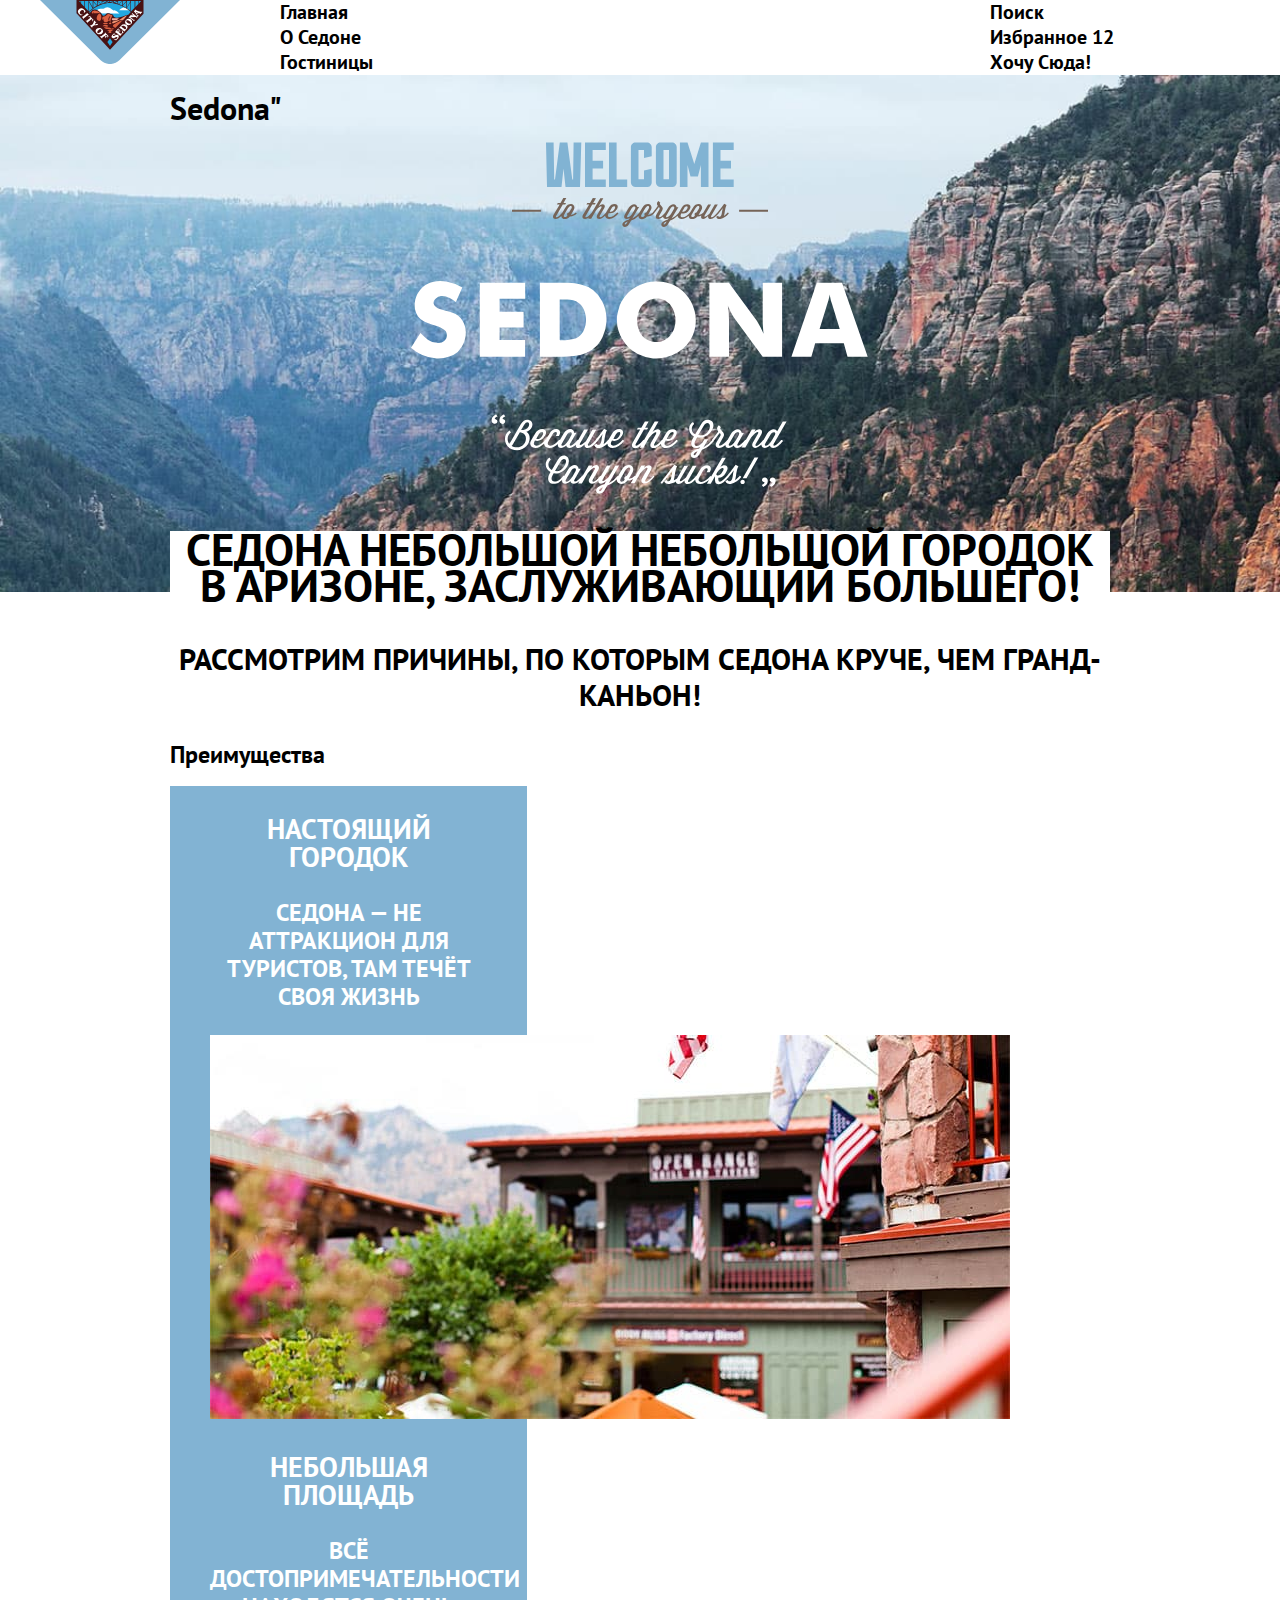
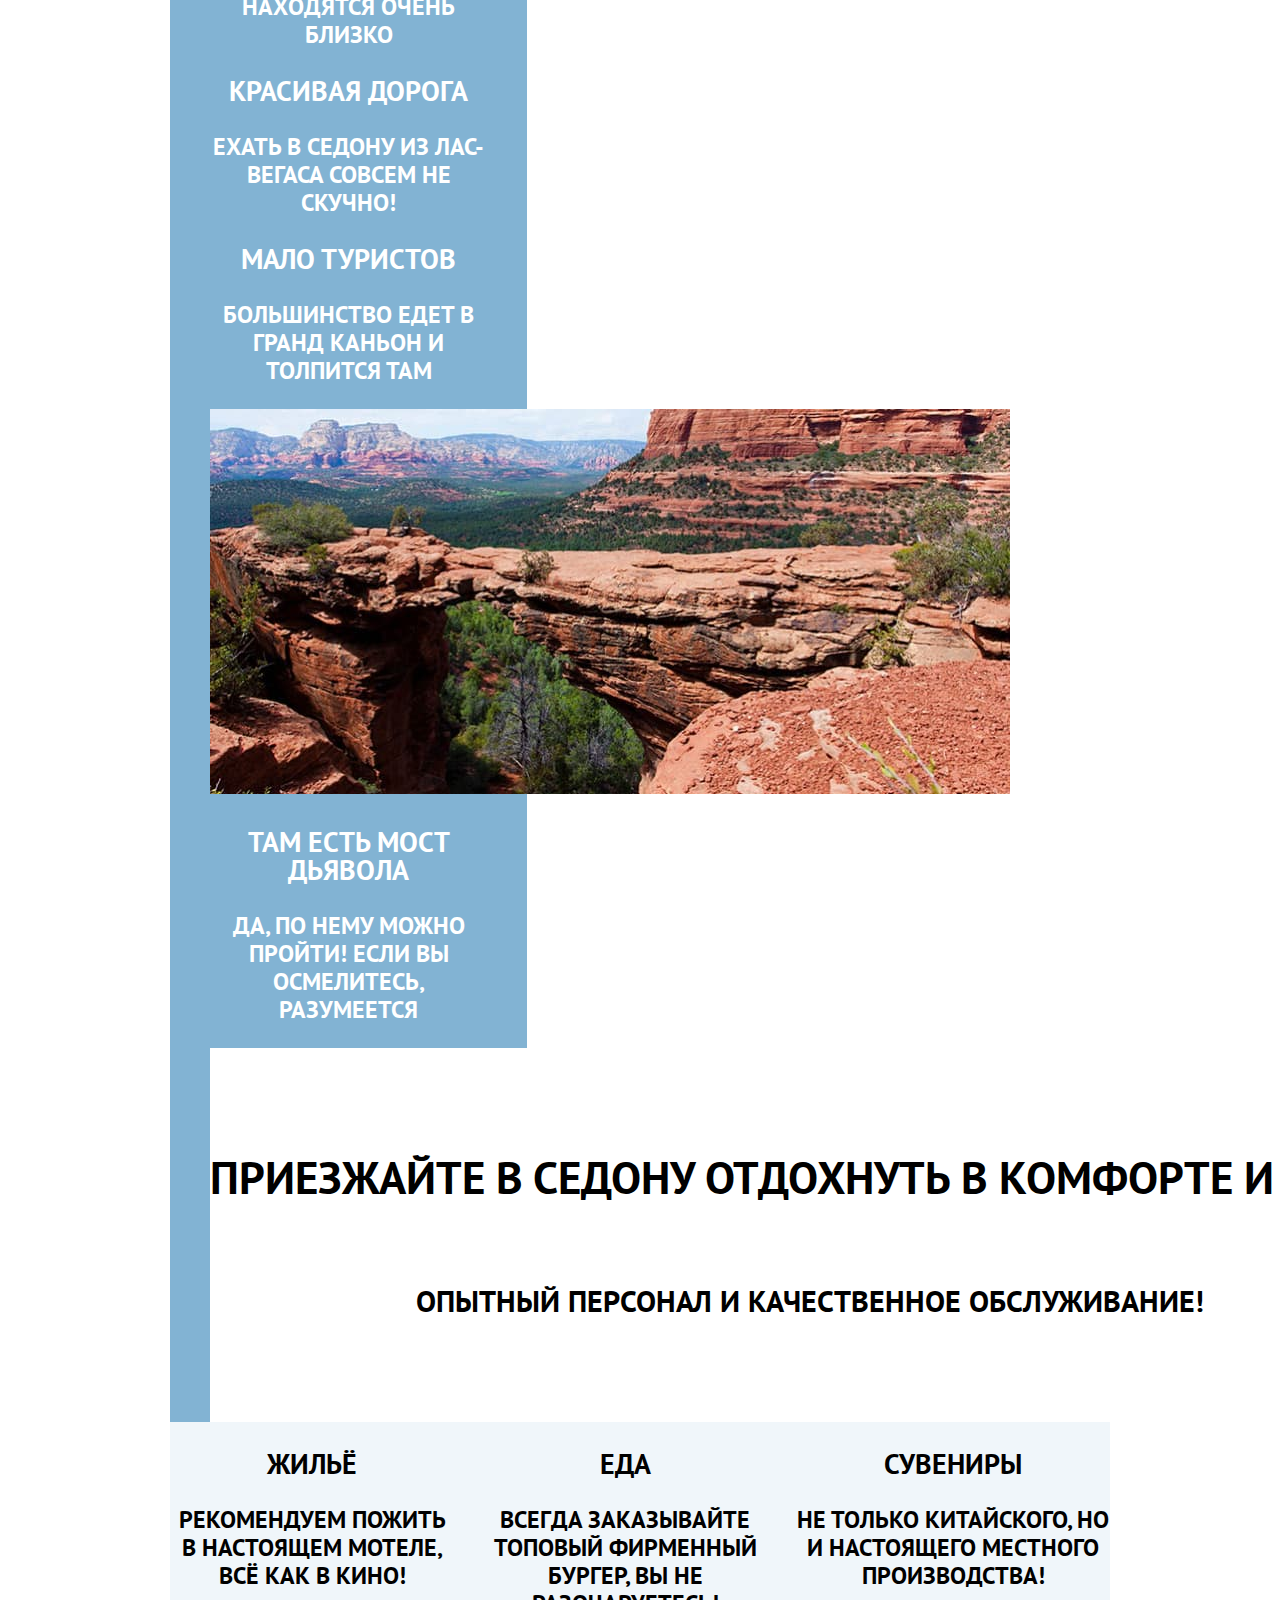
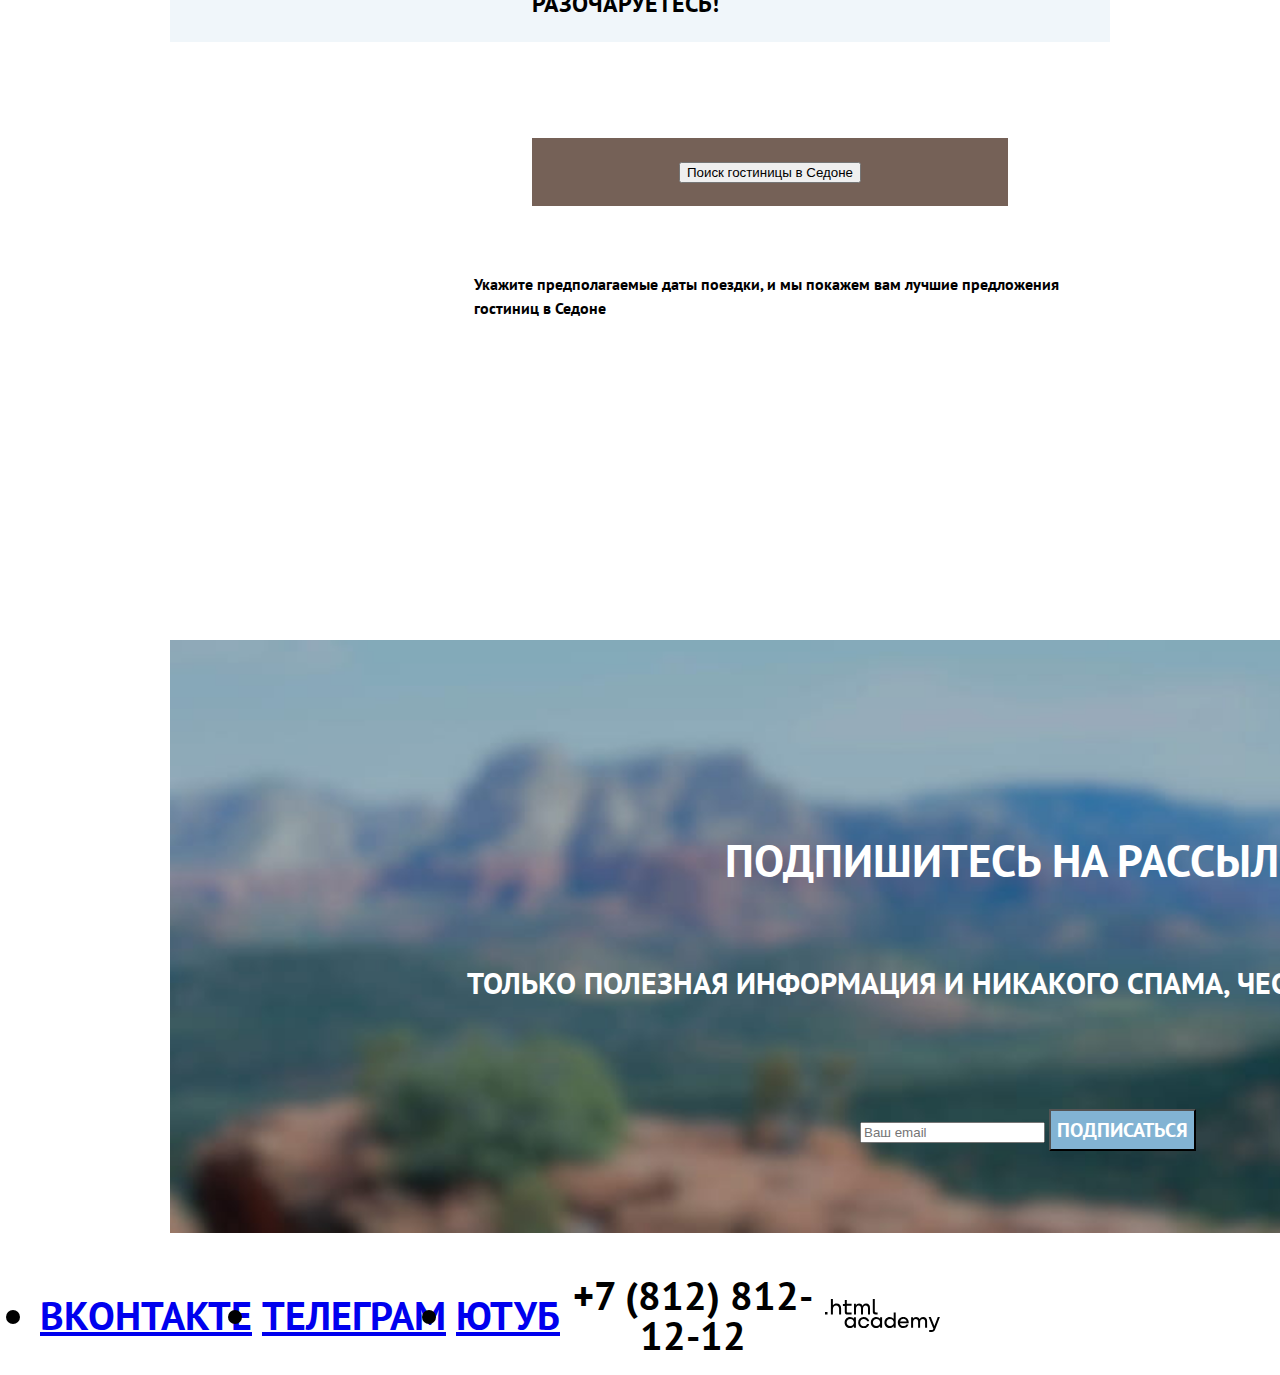
==== commit 28545971: ":heavy_check_mark: Сборка #2" ====
--- a/2/index.html
+++ b/2/index.html
@@ -12,7 +12,7 @@
     <header class="page-header">
       <nav class="navigation">
         <img class="page-header-logo" src="image/logo-header.svg" width="138" height="64" alt="Логотип">
-        <ul class="navigation-list">
+        <ul class="navigation-list navigation-one">
           <li class="navigation-item">
             <a class="navigation-link" href="main.html">Главная</a>
           </li>
@@ -43,57 +43,57 @@
       </nav>
     </header>
 
-    <main class="main-index">
-      <section class="hero">
-        <h1 class="visually-hidden">Sedona"</h1>
-        <img class="logo" src="image/welcome.svg" width="458" height="352"
-          alt="Welcom to the gargeous sedona, because the grande canyon sucks!">
-      </section>
-      <div class="text-1">
-        <h2>Седона небольшой небольшой городок в Аризоне, заслуживающий большего!</h2>
-        <p>Рассмотрим причины, по которым Седона круче, чем Гранд-Каньон!</p>
-      </div>
+    <main class="main-container main-index">
+      <div class="page-container">
+        <section class="hero">
+          <h1 class="visually-hidden">Sedona"</h1>
+          <img class="logo-hero" src="image/welcome.svg" width="458" height="352"
+            alt="Welcom to the gargeous sedona, because the grande canyon sucks!">
+        </section>
+        <div class="text-1">
+          <h2>Седона небольшой небольшой городок в Аризоне, заслуживающий большего!</h2>
+          <p>Рассмотрим причины, по которым Седона круче, чем Гранд-Каньон!</p>
+        </div>
 
-      <section class="advantages">
-        <h2 class="visually-hidden">Преимущества</h2>
-        <ul class="advantages-list">
-          <li class="advantages-item">
-            <div class="advantag">
-              <h3 class="advantages-title-1">Настоящий городок</h3>
-              <p class="advantages-description">Седона — не аттракцион для туристов, там течёт своя жизнь</p>
-              <img class="section-logo" src="image/photo-1.jpg" width="800" height="384" alt="Фото города">
-            </div>
-            <div class="advantag">
-              <h3 class="advantages-title-2">Небольшая
-                площадь</h3>
-              <p class="advantages-description">Всё достопримечательности находятся очень близко</p>
-            </div>
-            <div class="advantag">
-              <h3 class="advantages-title-3">Красивая
-                дорога</h3>
-              <p class="advantages-description">Ехать в Седону из Лас-Вегаса совсем не скучно!</p>
-            </div>
-            <div class="advantag">
-              <h3 class="advantages-title-4">Мало
-                туристов</h3>
-              <p class="advantages-description">Большинство едет в Гранд Каньон и толпится там</p>
-            </div>
-            <div class="container">
-              <img class="logo" src="image/photo-2.jpg" width="800" height="385" alt="Фото моста дьявола">
-              <h3 class="advantages-title">Там есть
-                мост дьявола</h3>
-              <p class="advantages-description">Да, по нему можно пройти! Если вы осмелитесь, разумеется</p>
-            </div>
-            <div class="text-2">
-              <h2>Приезжайте в Седону отдохнуть в комфорте и уюте!</h2>
-              <p>Опытный персонал и качественное обслуживание!</p>
-            </div>
-          </li>
-        </ul>
-      </section>
+        <section class="advantages">
+          <h2 class="visually-hidden">Преимущества</h2>
+          <ul class="advantages-list">
+            <li class="advantages-item">
+              <div class="advantag">
+                <h3 class="advantages-title-1">Настоящий городок</h3>
+                <p class="advantages-description">Седона — не аттракцион для туристов, там течёт своя жизнь</p>
+                <img class="section-logo" src="image/photo-1.jpg" width="800" height="384" alt="Фото города">
+              </div>
+              <div class="advantag">
+                <h3 class="advantages-title-2">Небольшая
+                  площадь</h3>
+                <p class="advantages-description">Всё достопримечательности находятся очень близко</p>
+              </div>
+              <div class="advantag">
+                <h3 class="advantages-title-3">Красивая
+                  дорога</h3>
+                <p class="advantages-description">Ехать в Седону из Лас-Вегаса совсем не скучно!</p>
+              </div>
+              <div class="advantag">
+                <h3 class="advantages-title-4">Мало
+                  туристов</h3>
+                <p class="advantages-description">Большинство едет в Гранд Каньон и толпится там</p>
+              </div>
+              <div class="container">
+                <img class="logo" src="image/photo-2.jpg" width="800" height="385" alt="Фото моста дьявола">
+                <h3 class="advantages-title">Там есть
+                  мост дьявола</h3>
+                <p class="advantages-description">Да, по нему можно пройти! Если вы осмелитесь, разумеется</p>
+              </div>
+              <div class="text-2">
+                <h2>Приезжайте в Седону отдохнуть в комфорте и уюте!</h2>
+                <p>Опытный персонал и качественное обслуживание!</p>
+              </div>
+            </li>
+          </ul>
+        </section>
 
-      <section class="features">
-        <li class="features-item">
+        <section class="features">
           <div class="housing">
             <h3 class="features-title">Жильё</h3>
             <p class="features-description">Рекомендуем пожить в настоящем мотеле,
@@ -109,51 +109,56 @@
             <p class="features-description">Не только китайского,
               но и настоящего местного производства!</p>
           </div>
-        </li>
-      </section>
-      <div class="text-3">
-        <h2>Заинтересовались?</h2>
-        <p>Укажите предполагаемые даты поездки, и мы покажем вам лучшие предложения гостиниц в Седоне</p>
-        <form class="button-all">
-          <button class="button" type="submit">Поиск гостиницы в Седоне</a>
-        </form>
-      </div>
+        </section>
+        <section class="interested">
+        <div class="text-3">
+          <h2>Заинтересовались?</h2>
+          <p>Укажите предполагаемые даты поездки, и мы покажем вам лучшие предложения гостиниц в Седоне</p>
+          <form class="button-all">
+            <button class="button" type="submit">Поиск гостиницы в Седоне</button>
+          </form>
+        </div>
+        </section>
 
 
-      <section class="subscription">
-        <div class="text-4">
-          <h2 class="subscription">Подпишитесь на рассылку</h2>
-          <p>Только полезная информация и никакого спама, честное бойскаутское!</p>
-        </div>
-        <form class="subscription-form" action="https://echo.htmlacademy.ru/" method="post">
-          <input type="email" id="email" name="email" placeholder="Ваш email" required>
-          <button class="button-right" type="submit">Подписаться</button>
-        </form>
-      </section>
+        <section class="subscription">
+          <div class="text-4">
+            <h2 class="subscript">Подпишитесь на рассылку</h2>
+            <p>Только полезная информация и никакого спама, честное бойскаутское!</p>
+          </div>
+          <form class="subscription-form" action="https://echo.htmlacademy.ru/" method="post">
+            <input type="email" id="email" name="email" placeholder="Ваш email" required>
+            <button class="button-right" type="submit">Подписаться</button>
+          </form>
+        </section>
+      </div>
     </main>
 
     <footer class="page-footer">
-      <section class="contacts">
-        <ul class="footer-social-list">
-          <li class="footer-social-item">
-            <a class="button" href="https://vk.com/htmlacademy">
-              <span class="visually-hidden">ВКонтакте</span>
-            </a>
-          </li>
-          <li class="footer-social-item">
-            <a class="button" href="https://t.me/htmlacademy">
-              <span class="visually-hidden">Телеграм</span>
-            </a>
-          </li>
-          <li class="footer-social-item">
-            <a class="button" href="https://www.youtube.com/user/htmlacademyru">
-              <span class="visually-hidden">Ютуб</span>
-            </a>
-          </li>
-        </ul>
-        <a href="tel:+78128121212">+7 (812) 812-12-12</a>
-        <img class="logo-footer" src="image/html-academy.svg" width="115" height="33" alt="логотип академии">
-      </section>
+      <div class="page-footer-container">
+        <section class="contacts">
+          <h2 class="visually-hidden" Социальные сети></h2>
+          <ul class="footer-social-list">
+            <li class="footer-social-item">
+              <a class="button" href="https://vk.com/htmlacademy">
+                <span class="visually-hidden">ВКонтакте</span>
+              </a>
+            </li>
+            <li class="footer-social-item">
+              <a class="button" href="https://t.me/htmlacademy">
+                <span class="visually-hidden">Телеграм</span>
+              </a>
+            </li>
+            <li class="footer-social-item">
+              <a class="button" href="https://www.youtube.com/user/htmlacademyru">
+                <span class="visually-hidden">Ютуб</span>
+              </a>
+            </li>
+          </ul>
+            <a class="footer-phon" href="tel:+78128121212">+7 (812) 812-12-12</a>
+          <img class="logo-footer" src="image/html-academy.svg" width="115" height="33" alt="Логотип академии.">
+        </section>
+      </div>
     </footer>
   </body>
 
--- a/2/styles/styles.css
+++ b/2/styles/styles.css
@@ -1,20 +1,30 @@
+@@ -0,
+0 + 1,
+357 @@ @font-face {
+  font-family: "PT Sans";
+  font-style: normal;
+  font-weight: 400;
+  src: url("../fonts/ptsans-400.woff2") format("woff2");
+  font-display: swap;
+}
+
 @font-face {
   font-family: "PT Sans";
   font-style: normal;
-  font-weight: 400;
-  src: url("../fonts/ptsans-400.woff2") format("woff2");
-  font-display: swap;
-}
-
-@font-face {
-  font-family: "PT Sans";
-  font-style: normal;
   font-weight: 700;
   src: url("../fonts/ptsans-700.woff2") format("woff2");
   font-display: swap;
 }
 
+html {
+  height: 100%;
+}
+
 body {
+  margin: 0;
+  display: flex;
+  flex-direction: column;
+  min-height: 100%;
   font-family: "PT Sans", sans-serif;
   font-size: 16px;
   line-height: 24px;
@@ -25,6 +35,29 @@
 .page-header {
   color: #242424;
   background-color: #FFFFFF;
+}
+
+.page-header-logo {
+  width: 140px;
+  margin-right: 100px;
+}
+
+.navigation {
+  display: flex;
+  width: 1200px;
+  margin: 0 auto;
+}
+
+.navigation-list {
+  width: 430px;
+  margin: 0;
+  padding: 0;
+  list-style: none;
+}
+
+.navigation-user {
+  max-width: 250px;
+  margin-left: auto;
 }
 
 .navigation-link {
@@ -39,319 +72,460 @@
   text-transform: capitalize;
 }
 
+.main-container {
+  flex-grow: 1;
+}
+
 .main-index {
-color: #000000;
-background-color: #FFFFFF;
-background-image: url("../image/logo-background.jpg");
-background-size: 100% auto;
-background-repeat: no-repeat;
+  color: #000000;
+  background-color: #FFFFFF;
+  background-image: url("../image/logo-background.jpg");
+  background-size: 100% auto;
+  background-repeat: no-repeat;
+}
+
+.page-container {
+  width: 940px;
+  margin: 0 auto;
+}
+
+.logo-hero {
+  display: block;
+  margin: 0 auto;
 }
 
 .text-1 {
   font-family: 'PT Sans';
-font-style: normal;
-font-weight: 700;
-font-size: 30px;
-line-height: 36px;
-text-align: center;
-text-transform: uppercase;
-color: #000000;
-background-color: #FFFFFF;
+  font-style: normal;
+  font-weight: 700;
+  font-size: 30px;
+  line-height: 36px;
+  text-align: center;
+  text-transform: uppercase;
+  color: #000000;
+  background-color: #FFFFFF;
 }
 
 .advantages-list {
-text-align: center;
+  display: flex;
+  justify-content: space-between;
+  margin: 0;
+  padding: 0;
+  text-align: center;
 }
 
 .advantages-item {
-font-family: 'PT Sans';
-font-style: normal;
-font-weight: 700;
-font-size: 24px;
-line-height: 28px;
-text-align: center;
-text-transform: uppercase;
-color: #FFFFFF;
-background-color: #82B3D3;;
+  font-family: 'PT Sans';
+  font-style: normal;
+  font-weight: 700;
+  font-size: 24px;
+  line-height: 28px;
+  text-align: center;
+  text-transform: uppercase;
+  color: #FFFFFF;
+  background-color: #82B3D3;
+  width: 277px;
+  padding: 0 40px;
 }
 
 .text-2 {
-font-family: 'PT Sans';
-font-style: normal;
-font-weight: 700;
-font-size: 30px;
-line-height: 36px;
-text-align: center;
-text-transform: uppercase;
-color: #000000;
-background-color: #FFFFFF;
+  display: flex;
+  flex-direction: column;
+  justify-content: center;
+  align-items: center;
+  padding: 64px 0px;
+  gap: 20px;
+  width: 1200px;
+  height: 246px;
+  font-family: 'PT Sans';
+  font-style: normal;
+  font-weight: 700;
+  font-size: 30px;
+  line-height: 36px;
+  text-align: center;
+  text-transform: uppercase;
+  color: #000000;
+  background-color: #FFFFFF;
 }
 
 .features {
-font-family: 'PT Sans';
-font-style: normal;
-font-weight: 700;
-font-size: 24px;
-line-height: 28px;
-text-align: center;
-text-transform: uppercase;
-color: #000000;
-background: rgba(131, 179, 211, 0.12);
+  display: flex;
+  flex-direction: row;
+  align-items: flex-start;
+  padding: 0px;
+  font-family: 'PT Sans';
+  font-style: normal;
+  font-weight: 700;
+  font-size: 24px;
+  line-height: 28px;
+  text-align: center;
+  text-transform: uppercase;
+  color: #000000;
+  background: rgba(131, 179, 211, 0.12);
+}
+
+.interested {
+  display: flex;
+  flex-direction: column;
+  align-items: flex-start;
+  padding: 96px 304px;
+  gap: 10px;
+  width: 1200px;
+  height: 406px;
+  background: #FFFFFF;
 }
 
 .text-3 {
-font-family: 'PT Sans';
-font-style: normal;
-font-weight: 700;
-font-size: 30px;
-line-height: 36px;
-text-align: center;
-text-transform: uppercase;
-color: #000000;
-background-color: #FFFFFF;
+  display: flex;
+  flex-direction: column;
+  align-items: center;
+  padding: 0px;
+  gap: 54px;
+  width: 592px;
+  height: 214px;
+}
+
+.button-all {
+  display: flex;
+  flex-direction: row;
+  justify-content: center;
+  align-items: center;
+  padding: 8px 50px;
+  gap: 10px;
+  position: absolute;
+  width: 376px;
+  height: 52px;
+  font-family: 'PT Sans';
+  font-style: normal;
+  font-weight: 700;
+  font-size: 20px;
+  line-height: 36px;
+  align-items: center;
+  text-align: center;
+  text-transform: uppercase;
+  color: #FFFFFF;
+  background: #756157;
+}
+
+.subscription {
+  display: flex;
+  flex-direction: column;
+  justify-content: center;
+  align-items: center;
+  padding: 96px 258px 104px;
+  gap: 10px;
+  color: #000000;
+  background: url(../image/background-1.jpg);
+  width: 1200px;
+  height: 414.86px;
+  background-size: 100% auto;
+  background-repeat: no-repeat;
 }
 
 .text-4 {
-font-family: 'PT Sans';
-font-style: normal;
-font-weight: 700;
-font-size: 30px;
-line-height: 36px;
-text-align: center;
-text-transform: uppercase;
-color: #FFFFFF;
-}
-
-.button-all {
-font-family: 'PT Sans';
-font-style: normal;
-font-weight: 700;
-font-size: 20px;
-line-height: 36px;
-align-items: center;
-text-align: center;
-text-transform: uppercase;
-color: #FFFFFF;
-background: #756157;
-}
-
-.subscription {
-color: #000000;
-background-color: #FFFFFF;
-background: url(../image/background-1.jpg);
-width: 1200px;
-height: 414.86px;
-background-size: 100% auto;
-background-repeat: no-repeat;
-}
-
-.button-right{
-font-family: 'PT Sans';
-font-style: normal;
-font-weight: 700;
-font-size: 20px;
-line-height: 36px;
-align-items: center;
-text-align: center;
-text-transform: uppercase;
-color: #FFFFFF;
-background: #82B3D3;
+  display: flex;
+  flex-direction: column;
+  justify-content: center;
+  align-items: center;
+  padding: 64px 0px;
+  gap: 20px;
+  width: 1200px;
+  height: 246px;
+  font-family: 'PT Sans';
+  font-style: normal;
+  font-weight: 700;
+  font-size: 30px;
+  line-height: 36px;
+  text-align: center;
+  text-transform: uppercase;
+  color: #FFFFFF;
+}
+
+.button-right {
+  font-family: 'PT Sans';
+  font-style: normal;
+  font-weight: 700;
+  font-size: 20px;
+  line-height: 36px;
+  align-items: center;
+  text-align: center;
+  text-transform: uppercase;
+  color: #FFFFFF;
+  background: #82B3D3;
 }
 
 .page-footer {
-font-family: 'PT Sans';
-font-style: normal;
-font-weight: 400;
-font-size: 40px;
-line-height: 40px;
-text-align: center;
-text-transform: uppercase;
-color: #000000;
-background-color: #FFFFFF;
-}
-
-.page-footer a {
-font-family: 'PT Sans';
-font-style: normal;
-font-weight: 400;
-font-size: 40px;
-line-height: 40px;
-text-align: center;
-text-transform: uppercase;
-color: #000000;
-background-color: #FFFFFF;
+  font-family: 'PT Sans';
+  font-style: normal;
+  font-weight: 400;
+  font-size: 40px;
+  line-height: 40px;
+  text-align: center;
+  text-transform: uppercase;
+  color: #000000;
+  background-color: #FFFFFF;
+}
+
+.page-footer-container {
+  display: flex;
+  width: 940px;
+  margin: 0;
+}
+
+.contacts {
+  display: flex;
+  justify-content: space-between;
+  align-items: center;
+}
+
+.footer-social-list {
+  display: flex;
+  gap: 10px;
+}
+
+.footer-phon {
+  display: block;
+  text-align: center;
+  text-transform: uppercase;
+  color: #000000;
+  text-decoration: none;
 }
 
 .main-inner-catalog {
-background-image: url(../image/background-2.jpg);
-width: 1200;
-height: 412;
-background-size: 100% auto;
-background-repeat: no-repeat;
+  background-image: url(../image/background-2.jpg);
+  width: 1200;
+  height: 412;
+  background-size: 100% auto;
+  background-repeat: no-repeat;
 }
 
 .inner-header-title {
-font-family: 'PT Sans';
-font-style: normal;
-font-weight: 700;
-font-size: 60px;
-line-height: 78px;
-color: #FFFFFF;
+  font-family: 'PT Sans';
+  font-style: normal;
+  font-weight: 700;
+  font-size: 60px;
+  line-height: 78px;
+  color: #FFFFFF;
 }
 
 .breadcrumbs {
-font-family: 'PT Sans';
-font-style: normal;
-font-weight: 700;
-font-size: 20px;
-line-height: 24px;
-text-transform: capitalize;
-color: #FFFFFF;
+  font-family: 'PT Sans';
+  font-style: normal;
+  font-weight: 700;
+  font-size: 20px;
+  line-height: 24px;
+  text-transform: capitalize;
+  color: #FFFFFF;
 }
 
 .breadcrumbs-link {
-font-family: 'PT Sans';
-font-style: normal;
-font-weight: 400;
-font-size: 16px;
-line-height: 21px;
-color: #FFFFFF;
+  font-family: 'PT Sans';
+  font-style: normal;
+  font-weight: 400;
+  font-size: 16px;
+  line-height: 21px;
+  color: #FFFFFF;
 }
 
 .breadcrumbs-item {
-font-family: 'PT Sans';
-font-style: normal;
-font-weight: 400;
-font-size: 16px;
-line-height: 21px;
-color: #FFFFFF;
+  font-family: 'PT Sans';
+  font-style: normal;
+  font-weight: 400;
+  font-size: 16px;
+  line-height: 21px;
+  color: #FFFFFF;
 }
 
 .catalog-products {
-font-family: 'PT Sans';
-font-style: normal;
-font-weight: 400;
-font-size: 18px;
-line-height: 23px;
-color: #FFFFFF;
+  display: flex;
+  flex-direction: column;
+  align-items: flex-start;
+  padding: 0px;
+  gap: 40px;
+  font-family: 'PT Sans';
+  font-style: normal;
+  font-weight: 400;
+  font-size: 18px;
+  line-height: 23px;
+  color: #FFFFFF;
 }
 
 .catalog-filter-item {
-font-family: 'PT Sans';
-font-style: normal;
-font-weight: 400;
-font-size: 18px;
-line-height: 23px;
-color: #FFFFFF;
+  font-family: 'PT Sans';
+  font-style: normal;
+  font-weight: 400;
+  font-size: 18px;
+  line-height: 23px;
+  color: #FFFFFF;
 }
 
 .found {
-font-family: 'PT Sans';
-font-style: normal;
-font-weight: 700;
-font-size: 30px;
-line-height: 36px;
-text-transform: uppercase;
-color: #000000;
-background-color: #FFFFFF;
+  font-family: 'PT Sans';
+  font-style: normal;
+  font-weight: 700;
+  font-size: 30px;
+  line-height: 36px;
+  text-transform: uppercase;
+  color: #000000;
+  background-color: #FFFFFF;
 }
 
 .select-control {
-font-family: 'PT Sans';
-font-style: normal;
-font-weight: 400;
-font-size: 18px;
-line-height: 21px;
-color: #333333;
+  font-family: 'PT Sans';
+  font-style: normal;
+  font-weight: 400;
+  font-size: 18px;
+  line-height: 21px;
+  color: #333333;
 }
 
 .product-card-title {
-font-family: 'PT Sans';
-font-style: normal;
-font-weight: 700;
-font-size: 24px;
-line-height: 28px;
-color: #000000;
-background-color: #FFFFFF;
+  font-family: 'PT Sans';
+  font-style: normal;
+  font-weight: 700;
+  font-size: 24px;
+  line-height: 28px;
+  color: #000000;
+  background-color: #FFFFFF;
 }
 
 .subtitle {
-font-family: 'PT Sans';
-font-style: normal;
-font-weight: 400;
-font-size: 18px;
-line-height: 21px;
-color: #333333;
+  font-family: 'PT Sans';
+  font-style: normal;
+  font-weight: 400;
+  font-size: 18px;
+  line-height: 21px;
+  color: #333333;
 }
 
 .product-card-price {
-font-family: 'PT Sans';
-font-style: normal;
-font-weight: 400;
-font-size: 18px;
-line-height: 21px;
-text-align: right;
-color: #333333;
+  font-family: 'PT Sans';
+  font-style: normal;
+  font-weight: 400;
+  font-size: 18px;
+  line-height: 21px;
+  text-align: right;
+  color: #333333;
 }
 
 .button-card {
-font-family: 'PT Sans';
-font-style: normal;
-font-weight: 700;
-font-size: 16px;
-line-height: 20px;
-align-items: center;
-text-align: center;
-text-transform: uppercase;
-color: #FFFFFF;
-background: #756157;
+  font-family: 'PT Sans';
+  font-style: normal;
+  font-weight: 700;
+  font-size: 16px;
+  line-height: 20px;
+  align-items: center;
+  text-align: center;
+  text-transform: uppercase;
+  color: #FFFFFF;
+  background: #756157;
 }
 
 .button-card-blue {
-font-family: 'PT Sans';
-font-style: normal;
-font-weight: 700;
-font-size: 16px;
-line-height: 20px;
-align-items: center;
-text-align: center;
-text-transform: uppercase;
-color: #FFFFFF;
-background: #82B3D3;
+  font-family: 'PT Sans';
+  font-style: normal;
+  font-weight: 700;
+  font-size: 16px;
+  line-height: 20px;
+  align-items: center;
+  text-align: center;
+  text-transform: uppercase;
+  color: #FFFFFF;
+  background: #82B3D3;
 }
 
 .button-card-green {
-font-family: 'PT Sans';
-font-style: normal;
-font-weight: 700;
-font-size: 16px;
-line-height: 20px;
-align-items: center;
-text-align: center;
-text-transform: uppercase;
-color: #FFFFFF;
-background: #7DB54F;
+  font-family: 'PT Sans';
+  font-style: normal;
+  font-weight: 700;
+  font-size: 16px;
+  line-height: 20px;
+  align-items: center;
+  text-align: center;
+  text-transform: uppercase;
+  color: #FFFFFF;
+  background: #7DB54F;
 }
 
 .text-5 {
-font-family: 'PT Sans';
-font-style: normal;
-font-weight: 700;
-font-size: 30px;
-line-height: 36px;
-text-transform: uppercase;
-color: #000000;
+  font-family: 'PT Sans';
+  font-style: normal;
+  font-weight: 700;
+  font-size: 30px;
+  line-height: 36px;
+  text-transform: uppercase;
+  color: #000000;
 }
 
 .button-on {
-font-family: 'PT Sans';
-font-style: normal;
-font-weight: 700;
-font-size: 20px;
-line-height: 36px;
-align-items: center;
-text-align: center;
-text-transform: uppercase;
-color: #FFFFFF;
-background: #82B3D3;
-}
+  font-family: 'PT Sans';
+  font-style: normal;
+  font-weight: 700;
+  font-size: 20px;
+  line-height: 36px;
+  align-items: center;
+  text-align: center;
+  text-transform: uppercase;
+  color: #FFFFFF;
+  background: #82B3D3;
+}
+
+.pagination-item {
+  display: flex;
+  flex-direction: row;
+  align-items: center;
+  padding: 0px;
+  width: 1060px;
+  height: 60px;
+}
+
+.subscription-catalog {
+  display: flex;
+  flex-direction: column;
+  justify-content: center;
+  align-items: center;
+  padding: 96px 258px 104px;
+  gap: 10px;
+  width: 1200px;
+  height: 414.86px;
+  background: #FFFFFF;
+}
+
+.page-footer-catalog {
+  font-family: 'PT Sans';
+  font-style: normal;
+  font-weight: 400;
+  font-size: 40px;
+  line-height: 40px;
+  text-align: center;
+  text-transform: uppercase;
+  color: #000000;
+  background-color: #FFFFFF;
+  width: 1200px;
+  height: 120px;
+}
+
+.footer-container {
+  display: flex;
+  width: 940px;
+  margin: 0;
+}
+
+.contacts-catalog {
+  display: flex;
+  justify-content: space-between;
+  align-items: center;
+}
+
+.footer-social-list-2 {
+  display: flex;
+  gap: 10px;
+}
+
+.footer-phone {
+  display: block;
+  text-align: center;
+  text-transform: uppercase;
+  color: #000000;
+  text-decoration: none;
+}
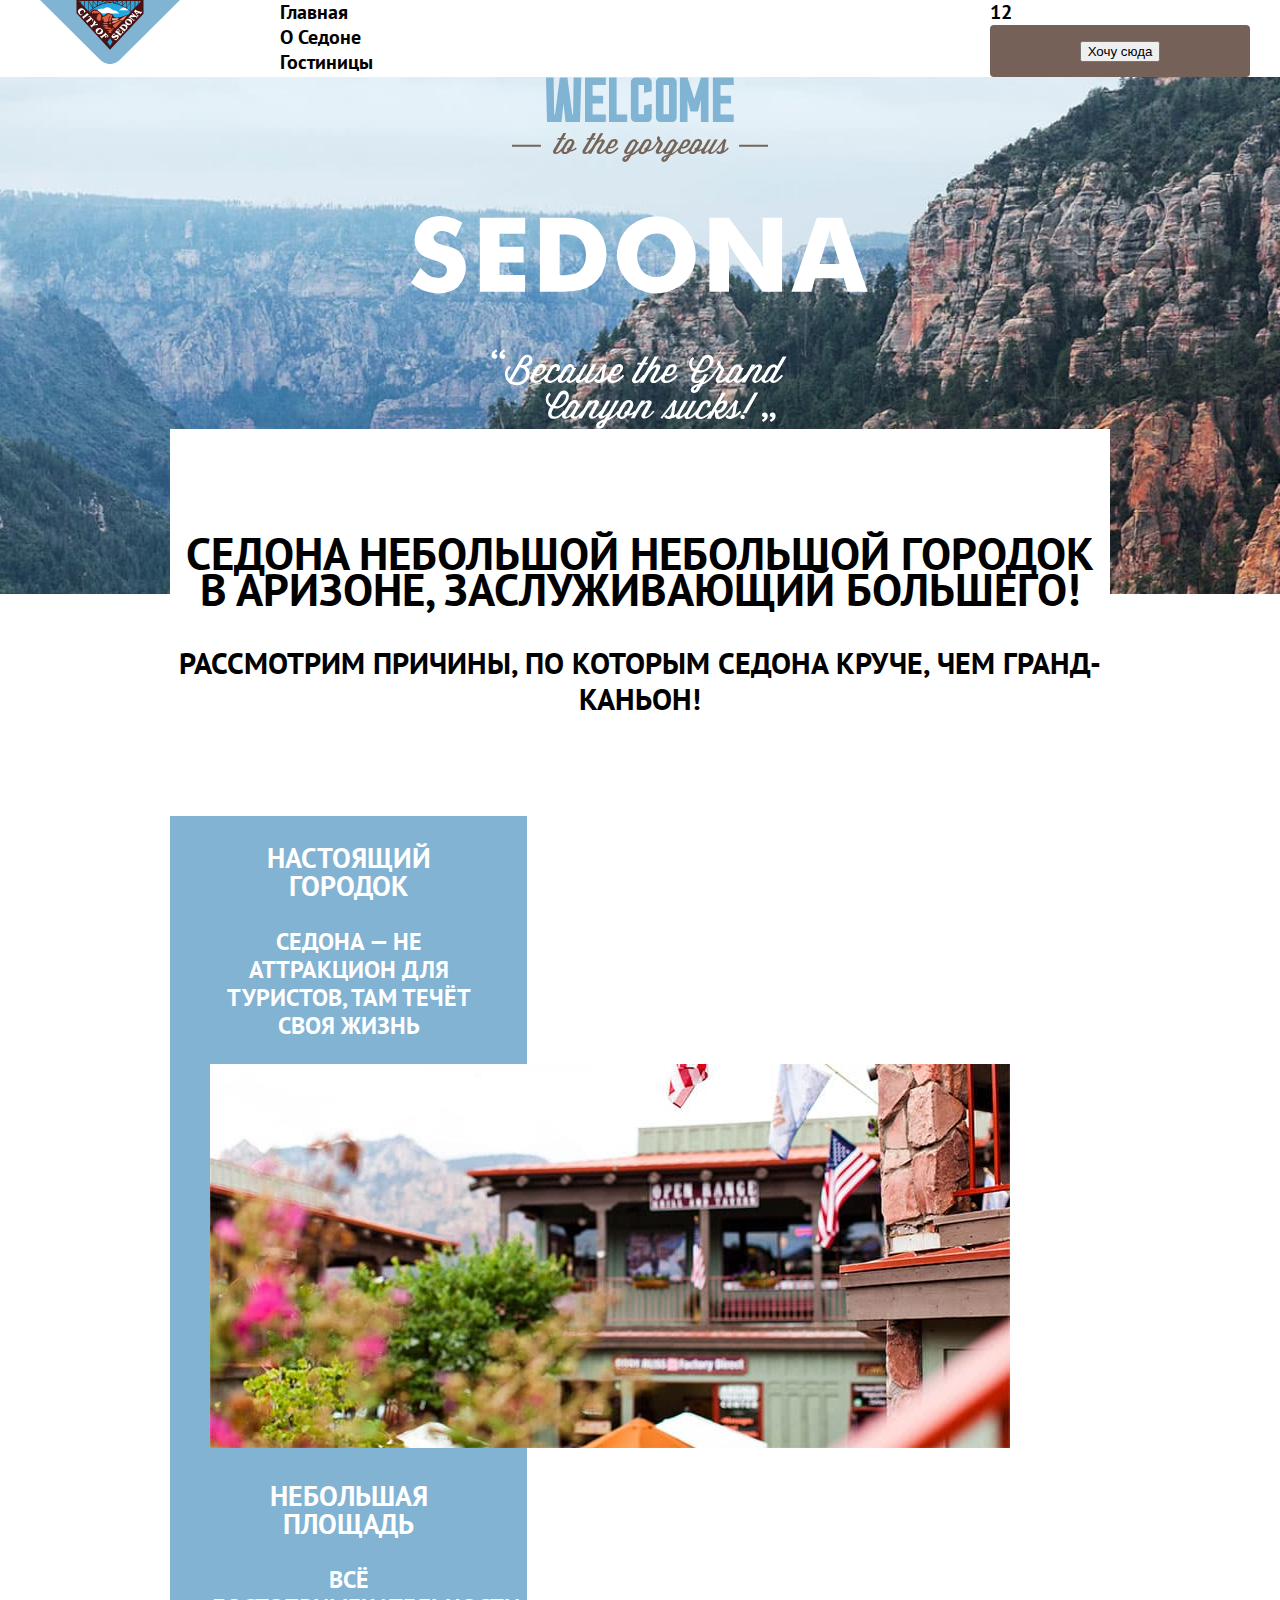
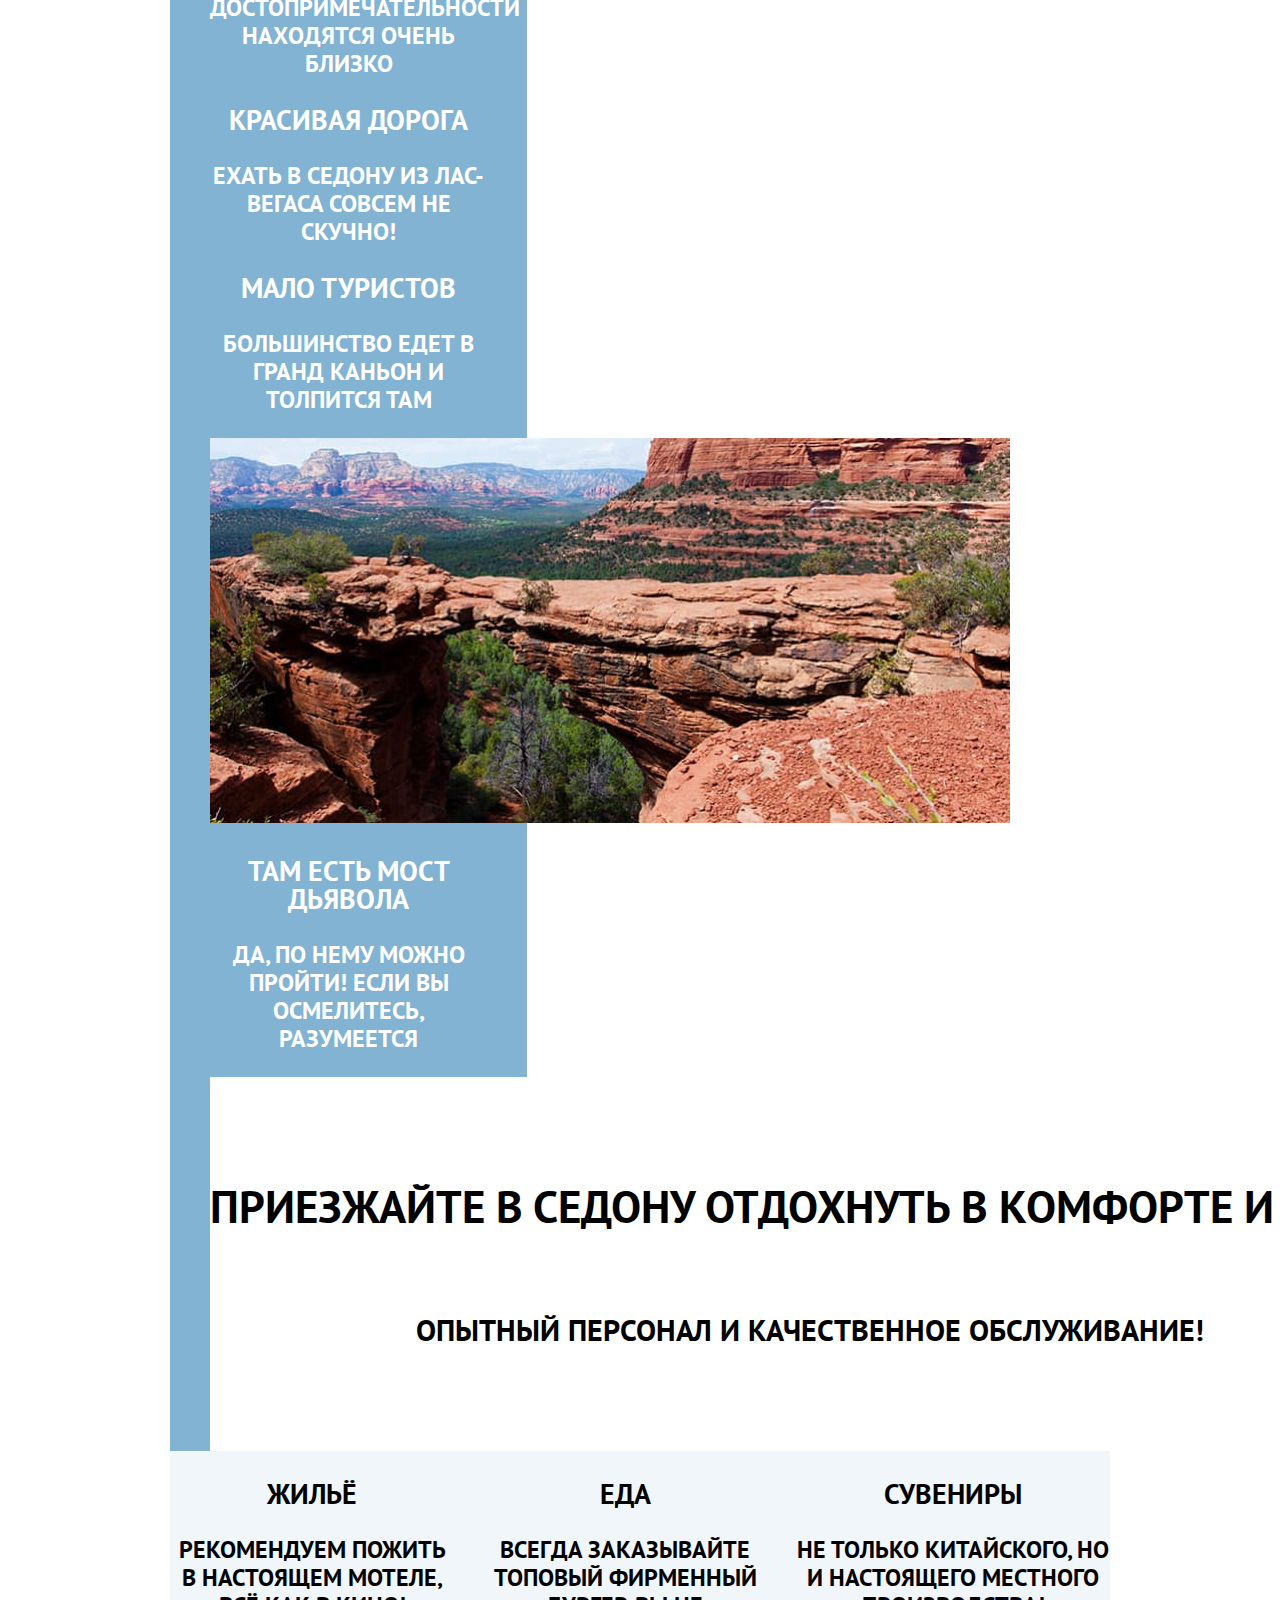
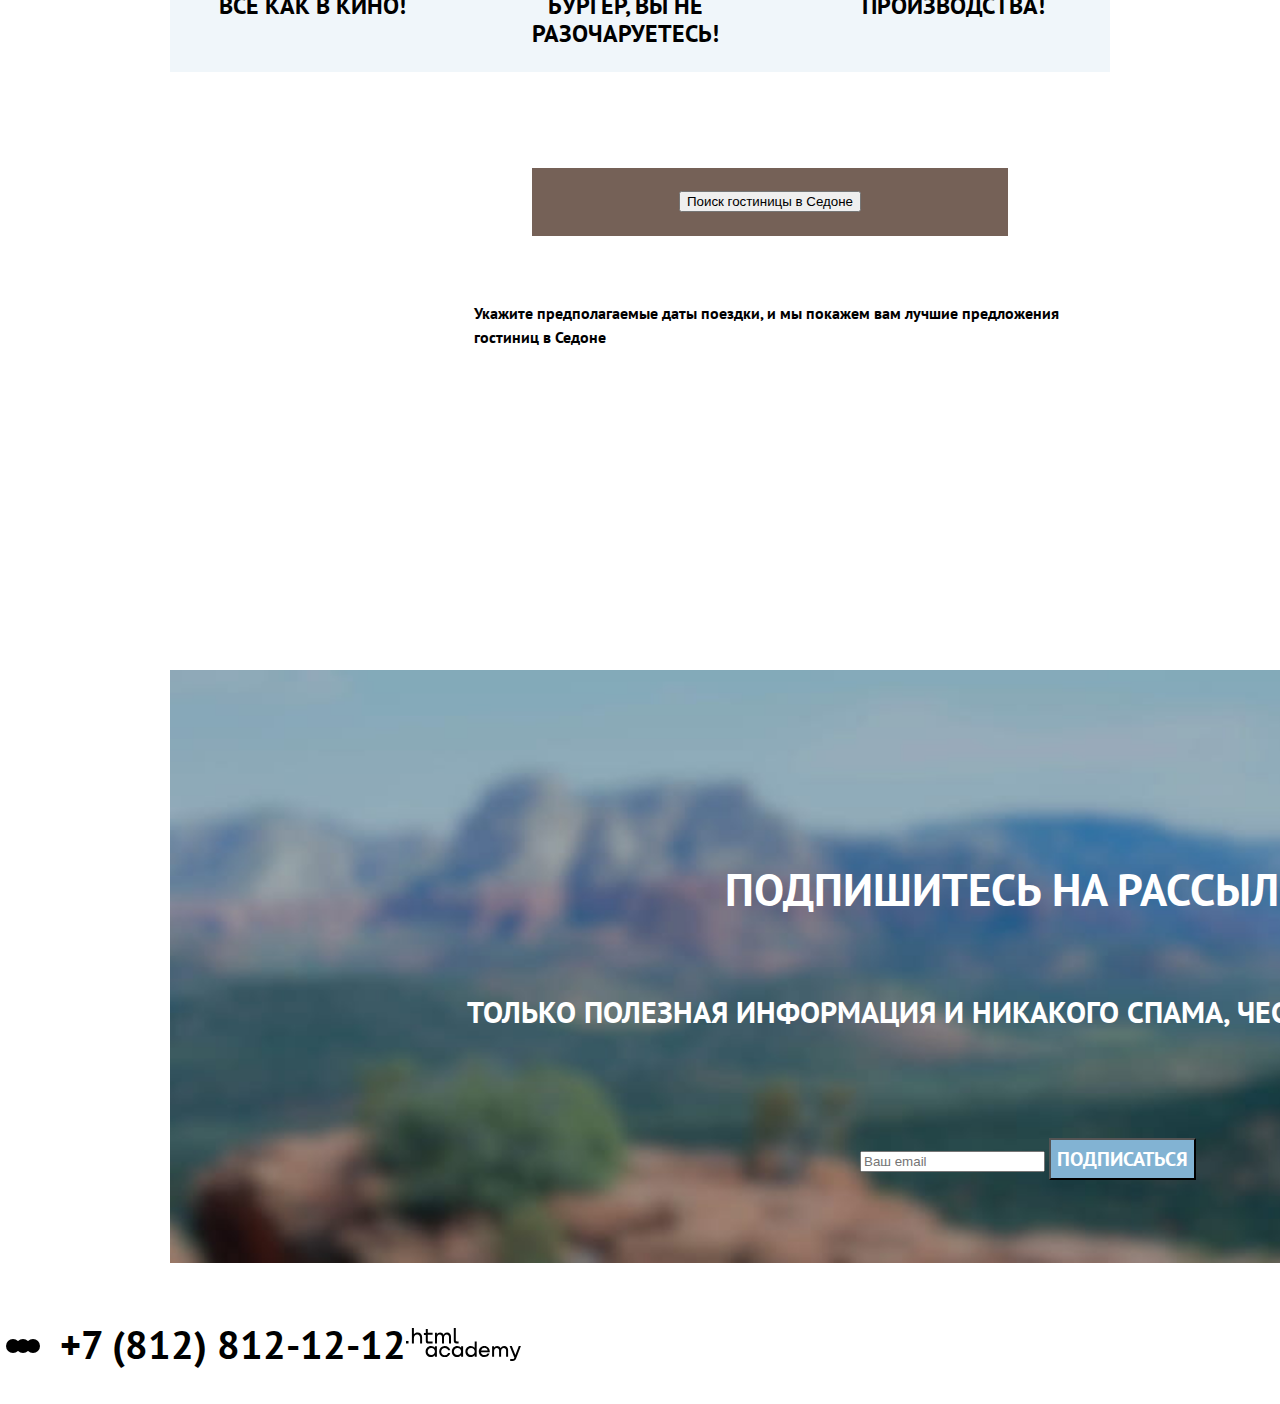
==== commit 4c221a31: ":heavy_check_mark: Сборка #2" ====
--- a/2/index.html
+++ b/2/index.html
@@ -35,10 +35,9 @@
               <span class="notification-badgel">12</span>
             </a>
           </li>
-          <li class="navigation-item">
-            <a class="navigation-link" href="#">
-              <span class="visually-hidden">Хочу сюда!</span></a>
-          </li>
+          <form class="button-header">
+            <button class="button" type="submit">Хочу сюда</button>
+          </form>
         </ul>
       </nav>
     </header>
@@ -50,10 +49,12 @@
           <img class="logo-hero" src="image/welcome.svg" width="458" height="352"
             alt="Welcom to the gargeous sedona, because the grande canyon sucks!">
         </section>
-        <div class="text-1">
-          <h2>Седона небольшой небольшой городок в Аризоне, заслуживающий большего!</h2>
-          <p>Рассмотрим причины, по которым Седона круче, чем Гранд-Каньон!</p>
-        </div>
+        <section class="heading-two">
+          <div class="text-1">
+            <h2>Седона небольшой небольшой городок в Аризоне, заслуживающий большего!</h2>
+            <p>Рассмотрим причины, по которым Седона круче, чем Гранд-Каньон!</p>
+          </div>
+        </section>
 
         <section class="advantages">
           <h2 class="visually-hidden">Преимущества</h2>
@@ -111,13 +112,13 @@
           </div>
         </section>
         <section class="interested">
-        <div class="text-3">
-          <h2>Заинтересовались?</h2>
-          <p>Укажите предполагаемые даты поездки, и мы покажем вам лучшие предложения гостиниц в Седоне</p>
-          <form class="button-all">
-            <button class="button" type="submit">Поиск гостиницы в Седоне</button>
-          </form>
-        </div>
+          <div class="text-3">
+            <h2>Заинтересовались?</h2>
+            <p>Укажите предполагаемые даты поездки, и мы покажем вам лучшие предложения гостиниц в Седоне</p>
+            <form class="button-all">
+              <button class="button" type="submit">Поиск гостиницы в Седоне</button>
+            </form>
+          </div>
         </section>
 
 
@@ -155,7 +156,7 @@
               </a>
             </li>
           </ul>
-            <a class="footer-phon" href="tel:+78128121212">+7 (812) 812-12-12</a>
+          <a class="footer-phon" href="tel:+78128121212">+7 (812) 812-12-12</a>
           <img class="logo-footer" src="image/html-academy.svg" width="115" height="33" alt="Логотип академии.">
         </section>
       </div>
--- a/2/styles/styles.css
+++ b/2/styles/styles.css
@@ -60,6 +60,22 @@
   margin-left: auto;
 }
 
+.button-header {
+  display: flex;
+  flex-direction: row;
+  justify-content: center;
+  align-items: center;
+  padding: 8px 50px;
+  gap: 10px;
+  width: 160px;
+  height: 36px;
+  background: #756157;
+  border-radius: 4px;
+  flex: none;
+  order: 1;
+  flex-grow: 0;
+}
+
 .navigation-link {
   font-family: "PT Sans", sans-serif;
   font-style: 700;
@@ -92,6 +108,16 @@
 .logo-hero {
   display: block;
   margin: 0 auto;
+}
+
+.heading-two {
+  display: flex;
+  flex-direction: column;
+  justify-content: center;
+  align-items: center;
+  padding: 69px 0px;
+  gap: 25px;
+  background: #FFFFFF;
 }
 
 .text-1 {
@@ -529,3 +555,14 @@
   color: #000000;
   text-decoration: none;
 }
+
+.visually-hidden {
+  position: absolute;
+  width: 1px;
+  height: 1px;
+  margin: -1px;
+  padding: 0;
+  border: 0;
+  clip: rect(0 0 0 0);
+  overflow: hidden;
+}
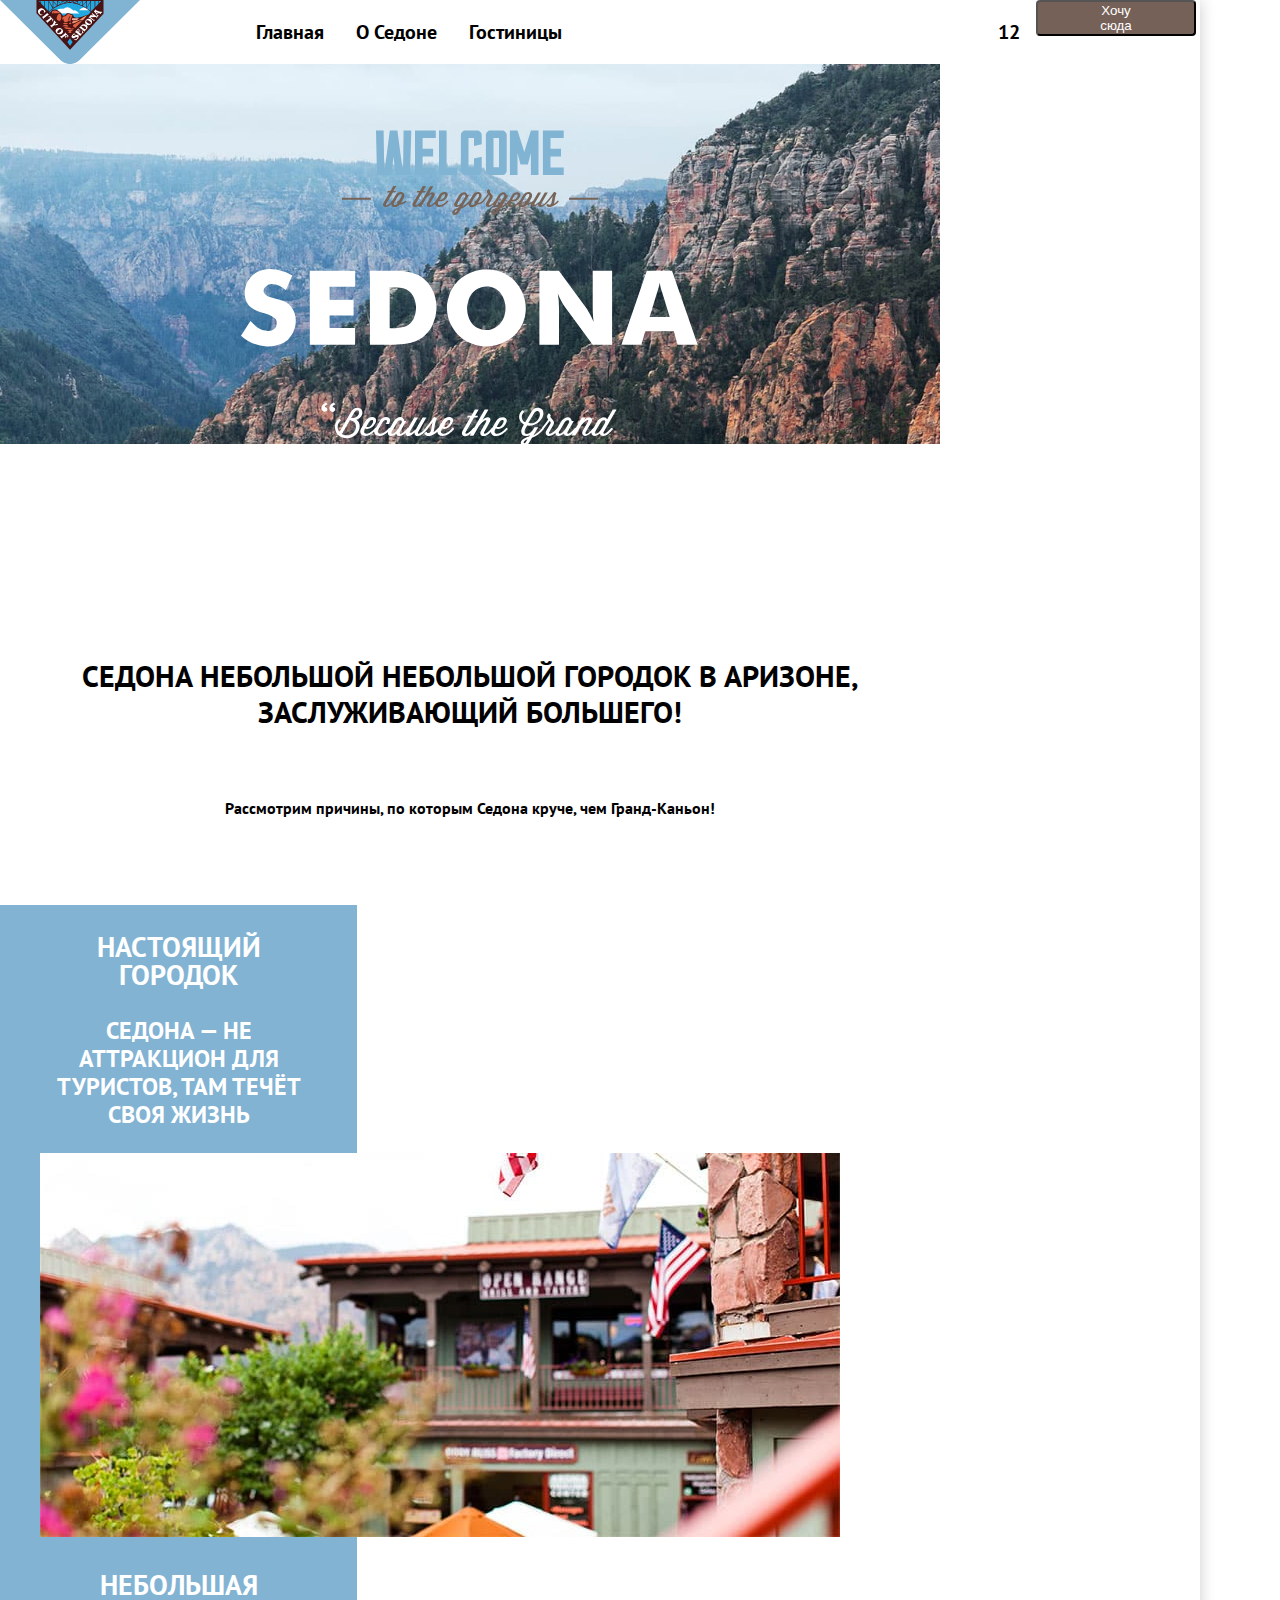
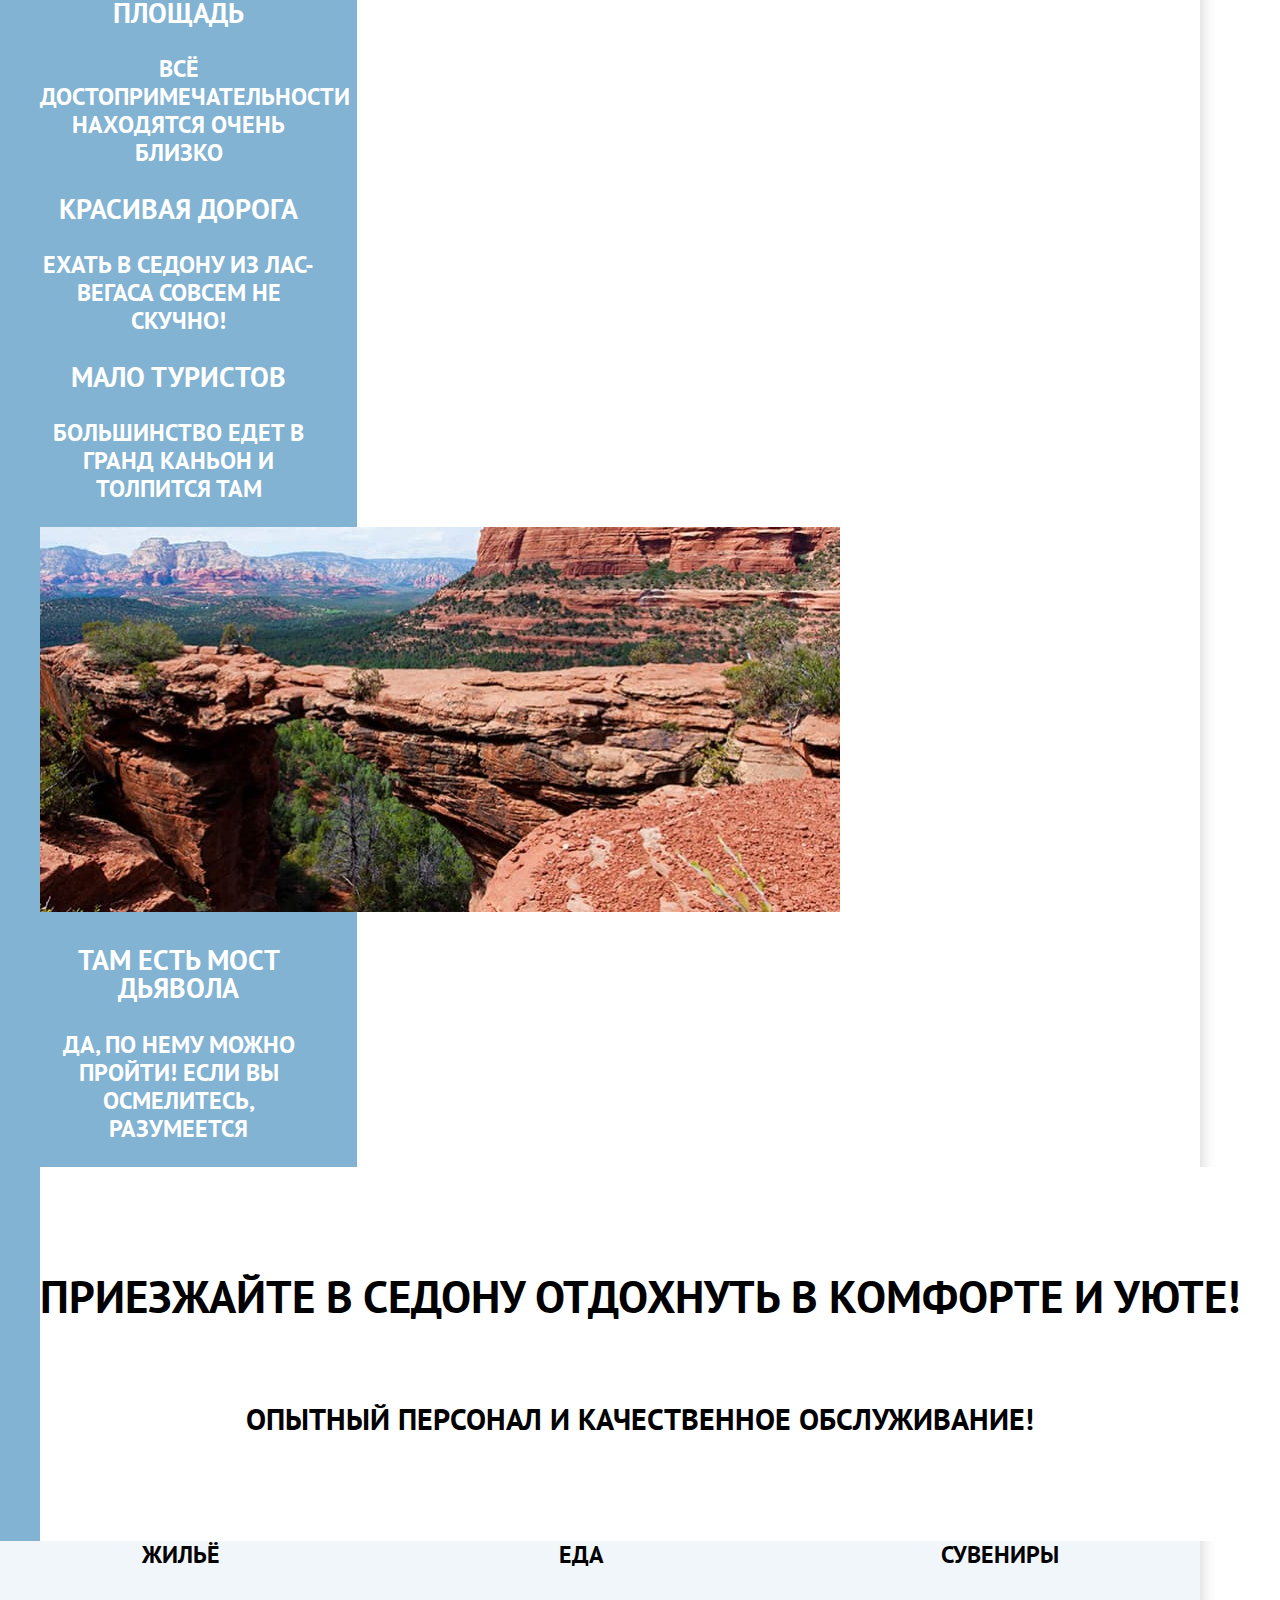
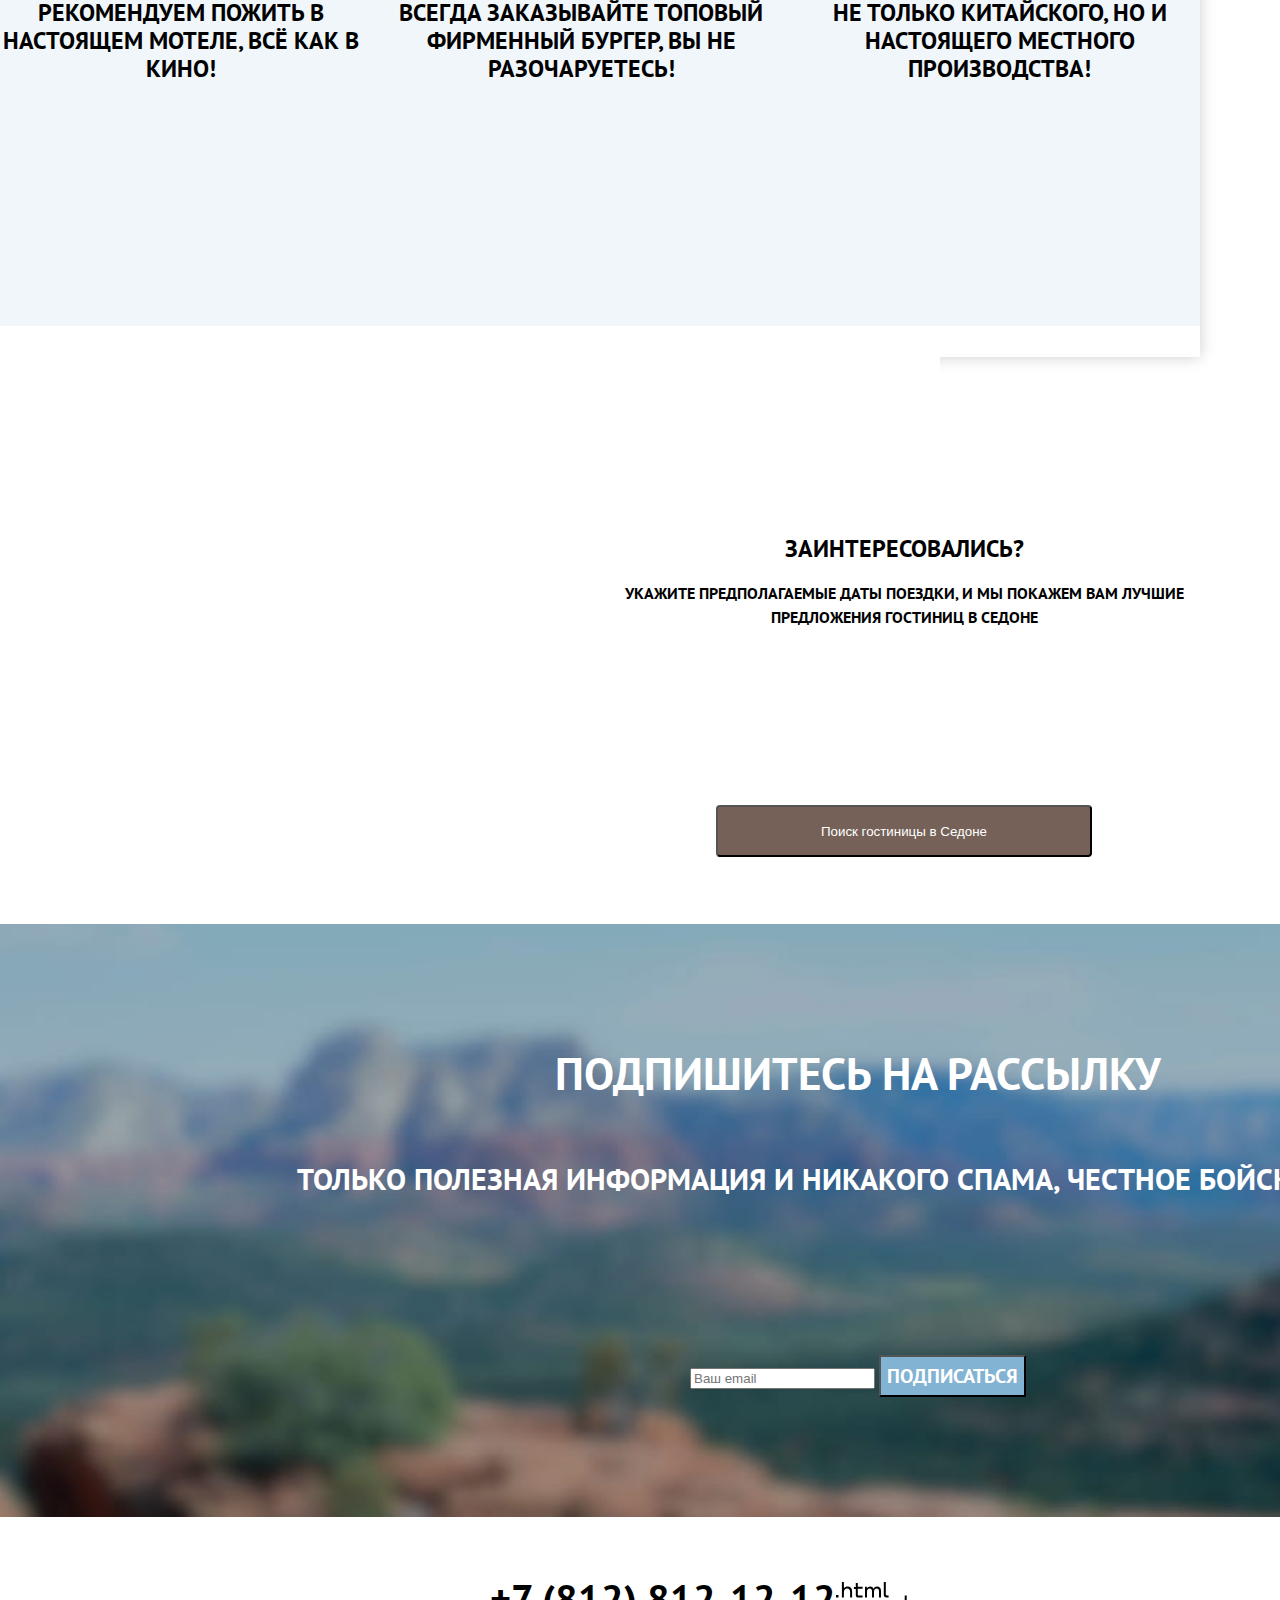
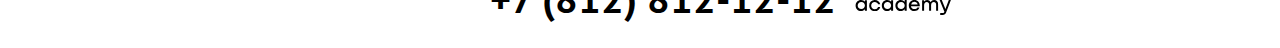
==== commit 90639b07: ":heavy_check_mark: Сборка #2" ====
--- a/2/index.html
+++ b/2/index.html
@@ -35,8 +35,8 @@
               <span class="notification-badgel">12</span>
             </a>
           </li>
-          <form class="button-header">
-            <button class="button" type="submit">Хочу сюда</button>
+          <form class="navigation-item" action="https://echo.htmlacademy.ru/" method="post">
+            <button class="navigation-button" type="submit">Хочу сюда</button>
           </form>
         </ul>
       </nav>
@@ -50,10 +50,8 @@
             alt="Welcom to the gargeous sedona, because the grande canyon sucks!">
         </section>
         <section class="heading-two">
-          <div class="text-1">
-            <h2>Седона небольшой небольшой городок в Аризоне, заслуживающий большего!</h2>
-            <p>Рассмотрим причины, по которым Седона круче, чем Гранд-Каньон!</p>
-          </div>
+          <h2 class="text-1">Седона небольшой небольшой городок в Аризоне, заслуживающий большего!</h2>
+          <p>Рассмотрим причины, по которым Седона круче, чем Гранд-Каньон!</p>
         </section>
 
         <section class="advantages">
@@ -113,12 +111,12 @@
         </section>
         <section class="interested">
           <div class="text-3">
-            <h2>Заинтересовались?</h2>
-            <p>Укажите предполагаемые даты поездки, и мы покажем вам лучшие предложения гостиниц в Седоне</p>
-            <form class="button-all">
-              <button class="button" type="submit">Поиск гостиницы в Седоне</button>
-            </form>
+          <h2>Заинтересовались?</h2>
+          <p>Укажите предполагаемые даты поездки, и мы покажем вам лучшие предложения гостиниц в Седоне</p>
           </div>
+          <form class="button-form" action="https://echo.htmlacademy.ru/" method="post">
+            <button class="button-all" type="submit">Поиск гостиницы в Седоне</button>
+          </form>
         </section>
 
 
--- a/2/styles/styles.css
+++ b/2/styles/styles.css
@@ -24,12 +24,17 @@
   margin: 0;
   display: flex;
   flex-direction: column;
+  align-items: flex-start;
+  padding: 0px;
+  width: 1200px;
+  height: 3556.86px;
   min-height: 100%;
   font-family: "PT Sans", sans-serif;
   font-size: 16px;
   line-height: 24px;
   color: #242424;
   background-color: #FFFFFF;
+  box-shadow: 0px 0px 15px rgba(0, 0, 0, 0.2);
 }
 
 .page-header {
@@ -49,6 +54,8 @@
 }
 
 .navigation-list {
+  display: flex;
+  flex-wrap: wrap;
   width: 430px;
   margin: 0;
   padding: 0;
@@ -60,7 +67,12 @@
   margin-left: auto;
 }
 
-.button-header {
+.navigation-list .navigation-user {
+  min-width: 20px;
+  min-height: 20px;
+}
+
+.navigation-button {
   display: flex;
   flex-direction: row;
   justify-content: center;
@@ -69,14 +81,14 @@
   gap: 10px;
   width: 160px;
   height: 36px;
+  color: #FFFFFF;
   background: #756157;
   border-radius: 4px;
-  flex: none;
-  order: 1;
-  flex-grow: 0;
 }
 
 .navigation-link {
+  display: block;
+  padding: 20px 16px;
   font-family: "PT Sans", sans-serif;
   font-style: 700;
   font-size: 20px;
@@ -90,6 +102,7 @@
 
 .main-container {
   flex-grow: 1;
+  padding-top: 66px;
 }
 
 .main-index {
@@ -108,6 +121,7 @@
 .logo-hero {
   display: block;
   margin: 0 auto;
+  margin-bottom: 82px;
 }
 
 .heading-two {
@@ -186,8 +200,24 @@
   line-height: 28px;
   text-align: center;
   text-transform: uppercase;
+  width: 1200px;
+  height: 385px;
   color: #000000;
   background: rgba(131, 179, 211, 0.12);
+
+}
+
+
+.features-title {
+  margin-top: 0;
+  margin-bottom: 30px;
+  font-family: 'PT Sans';
+  font-style: normal;
+  font-weight: 700;
+  font-size: 24px;
+  line-height: 28px;
+  text-align: center;
+  text-transform: uppercase;
 }
 
 .interested {
@@ -198,17 +228,13 @@
   gap: 10px;
   width: 1200px;
   height: 406px;
-  background: #FFFFFF;
 }
 
 .text-3 {
-  display: flex;
-  flex-direction: column;
-  align-items: center;
-  padding: 0px;
-  gap: 54px;
-  width: 592px;
-  height: 214px;
+  text-align: center;
+  text-transform: uppercase;
+  color: #000000;
+  margin: 96px 304px;
 }
 
 .button-all {
@@ -217,20 +243,14 @@
   justify-content: center;
   align-items: center;
   padding: 8px 50px;
+  margin: 54px 412px 96px 412px;
   gap: 10px;
   position: absolute;
   width: 376px;
   height: 52px;
-  font-family: 'PT Sans';
-  font-style: normal;
-  font-weight: 700;
-  font-size: 20px;
-  line-height: 36px;
-  align-items: center;
-  text-align: center;
-  text-transform: uppercase;
   color: #FFFFFF;
   background: #756157;
+  border-radius: 4px;
 }
 
 .subscription {
@@ -267,12 +287,18 @@
   color: #FFFFFF;
 }
 
+.subscript {
+  margin-bottom: 20px;
+}
+
 .button-right {
   font-family: 'PT Sans';
   font-style: normal;
   font-weight: 700;
   font-size: 20px;
   line-height: 36px;
+  margin-top: 54px;
+  margin-bottom: 104px;
   align-items: center;
   text-align: center;
   text-transform: uppercase;
@@ -296,6 +322,7 @@
   display: flex;
   width: 940px;
   margin: 0;
+  padding: 40px 70px 30px 70px;
 }
 
 .contacts {
@@ -306,7 +333,21 @@
 
 .footer-social-list {
   display: flex;
+  flex-wrap: wrap;
   gap: 10px;
+  margin: 0;
+  padding: 0;
+  list-style-type: none;
+}
+
+.footer-social-item {
+  width: 48px;
+  height: 40px;
+  margin-right: 10px;
+}
+
+.footer-social-item:nth-child(3n) {
+  margin-right: 0;
 }
 
 .footer-phon {
@@ -315,7 +356,10 @@
   text-transform: uppercase;
   color: #000000;
   text-decoration: none;
-}
+  margin-left: 236px;
+}
+
+
 
 .main-inner-catalog {
   background-image: url(../image/background-2.jpg);
@@ -332,9 +376,13 @@
   font-size: 60px;
   line-height: 78px;
   color: #FFFFFF;
+  margin: 35px 635px 8px 70px;
 }
 
 .breadcrumbs {
+  display: flex;
+  margin: 0;
+  padding: 0;
   font-family: 'PT Sans';
   font-style: normal;
   font-weight: 700;
@@ -342,6 +390,7 @@
   line-height: 24px;
   text-transform: capitalize;
   color: #FFFFFF;
+  list-style: none;
 }
 
 .breadcrumbs-link {
@@ -351,6 +400,7 @@
   font-size: 16px;
   line-height: 21px;
   color: #FFFFFF;
+  margin-right: 10px;
 }
 
 .breadcrumbs-item {
@@ -383,6 +433,28 @@
   font-size: 18px;
   line-height: 23px;
   color: #FFFFFF;
+  list-style: none;
+}
+
+.range-price {
+  display: flex;
+  flex-direction: row;
+  justify-content: flex-end;
+  align-items: flex-end;
+  padding: 0px;
+  margin: 40px 70px 70px 140px;
+  gap: 70px;
+  width: 549px;
+  height: 160px;
+}
+
+.cards-container {
+  display: flex;
+  flex-direction: row;
+  justify-content: space-between;
+  align-items: center;
+  padding: 0px;
+  gap: 192px;
 }
 
 .found {
@@ -397,12 +469,34 @@
 }
 
 .select-control {
+  display: flex;
+  flex-direction: row;
+  align-items: flex-start;
+  padding: 0px;
+  margin: 50px 70px 40px 200px;
+  gap: 70px;
+  width: 522px;
+  height: 49px;
   font-family: 'PT Sans';
   font-style: normal;
   font-weight: 400;
   font-size: 18px;
   line-height: 21px;
   color: #333333;
+}
+
+.control-cards .button {
+  width: 48px;
+  height: 48px;
+}
+
+.product-list {
+  display: flex;
+  flex-direction: column;
+  align-items: flex-start;
+  padding: 0px;
+  gap: 20px;
+  list-style-type: none;
 }
 
 .product-card-title {
@@ -474,13 +568,10 @@
 }
 
 .text-5 {
-  font-family: 'PT Sans';
-  font-style: normal;
-  font-weight: 700;
-  font-size: 30px;
-  line-height: 36px;
-  text-transform: uppercase;
-  color: #000000;
+  text-align: center;
+  text-transform: uppercase;
+  color: #000000;
+  margin: 96px 304px;
 }
 
 .button-on {
@@ -496,13 +587,34 @@
   background: #82B3D3;
 }
 
+.pagination-container {
+  display: flex;
+  padding: 16px;
+  background-color: #ffffff;
+}
+
+.pagination {
+  display: flex;
+  margin: 0;
+  padding: 0;
+  list-style-type: none;
+}
+
 .pagination-item {
-  display: flex;
-  flex-direction: row;
-  align-items: center;
-  padding: 0px;
-  width: 1060px;
-  height: 60px;
+  margin-right: 8px;
+}
+
+.pagination-link {
+  display: block;
+  box-sizing: border-box;
+  width: 50px;
+  height: 44px;
+  padding: 14px 20px;
+  line-height: 12px;
+  font-weight: 700;
+  color: #ffffff;
+  background: #82B3D3;
+  text-decoration: none;
 }
 
 .subscription-catalog {
@@ -510,7 +622,8 @@
   flex-direction: column;
   justify-content: center;
   align-items: center;
-  padding: 96px 258px 104px;
+  margin-top: 96px;
+  margin-bottom: 104px;
   gap: 10px;
   width: 1200px;
   height: 414.86px;
@@ -535,6 +648,7 @@
   display: flex;
   width: 940px;
   margin: 0;
+  padding: 40px 70px 30px 70px;
 }
 
 .contacts-catalog {
@@ -546,6 +660,9 @@
 .footer-social-list-2 {
   display: flex;
   gap: 10px;
+  margin: 0;
+  padding: 0;
+  list-style-type: none;
 }
 
 .footer-phone {
@@ -554,6 +671,7 @@
   text-transform: uppercase;
   color: #000000;
   text-decoration: none;
+  margin-left: 236px;
 }
 
 .visually-hidden {
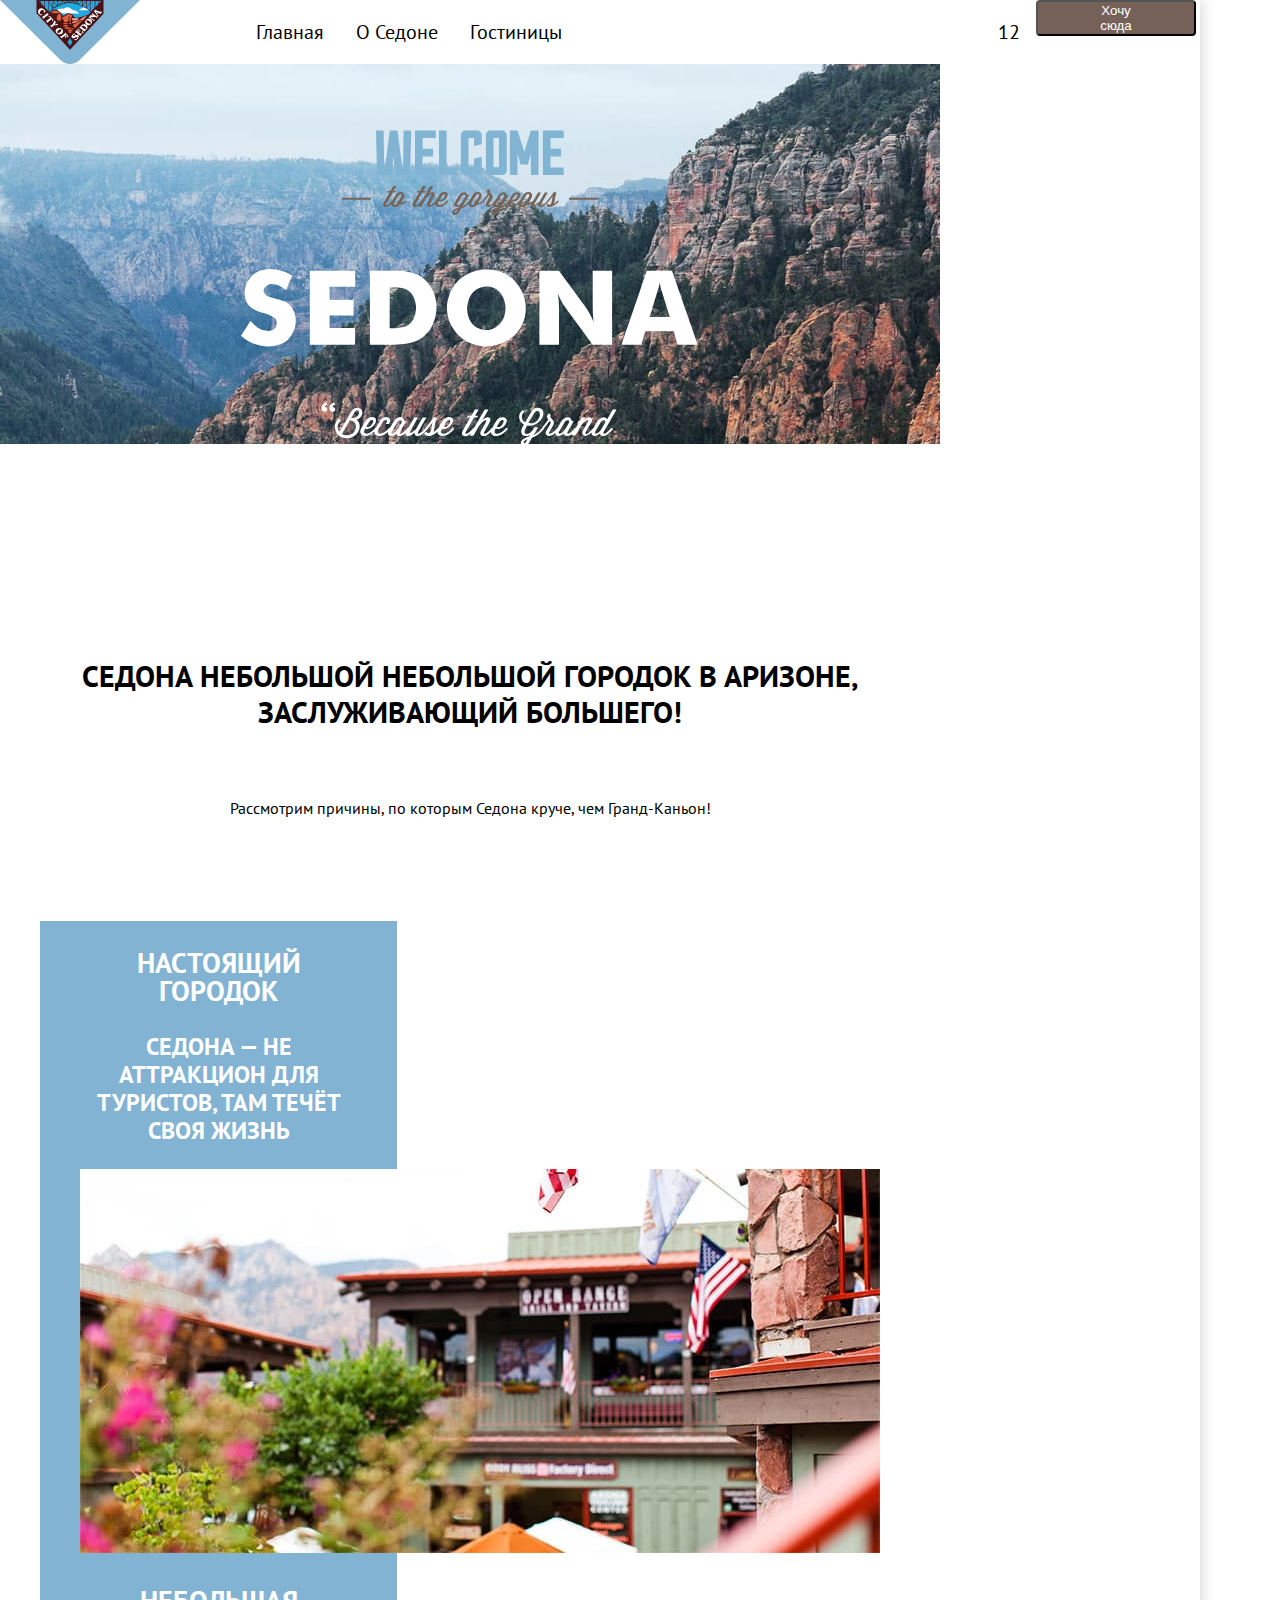
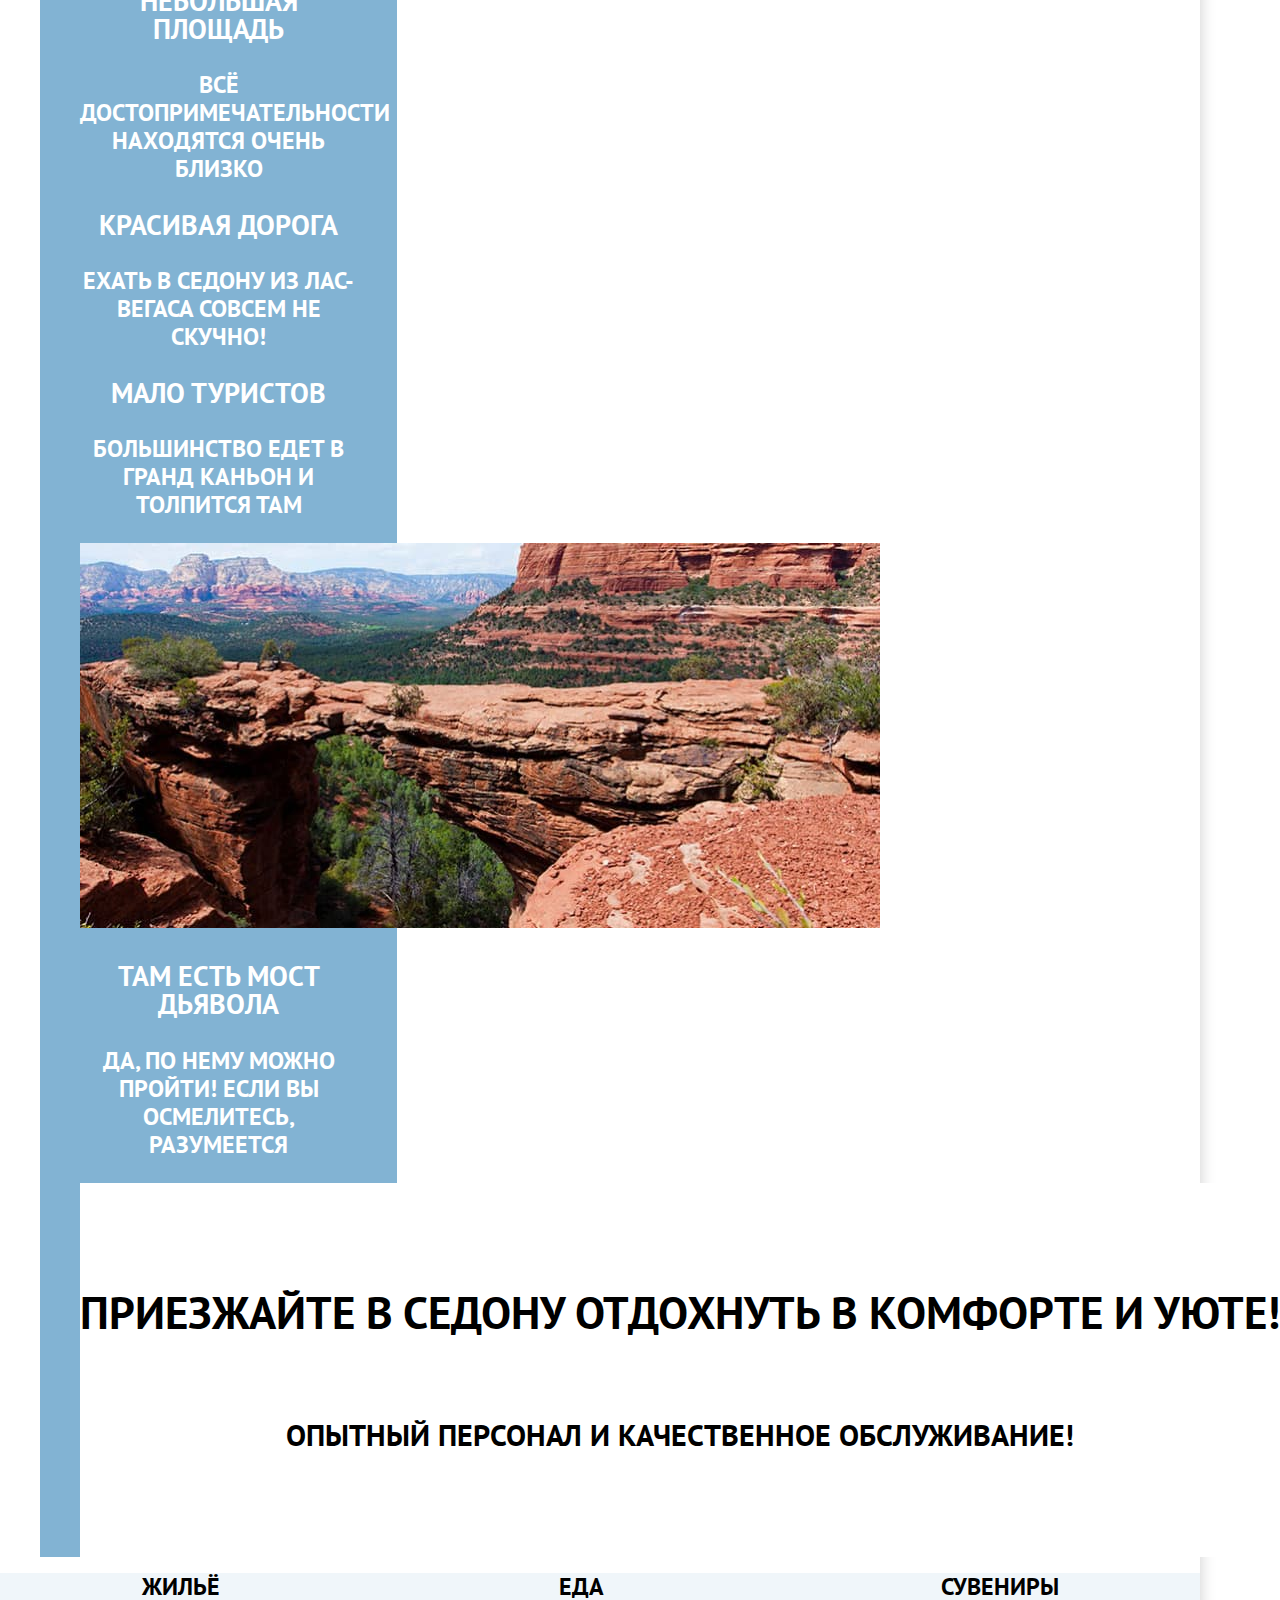
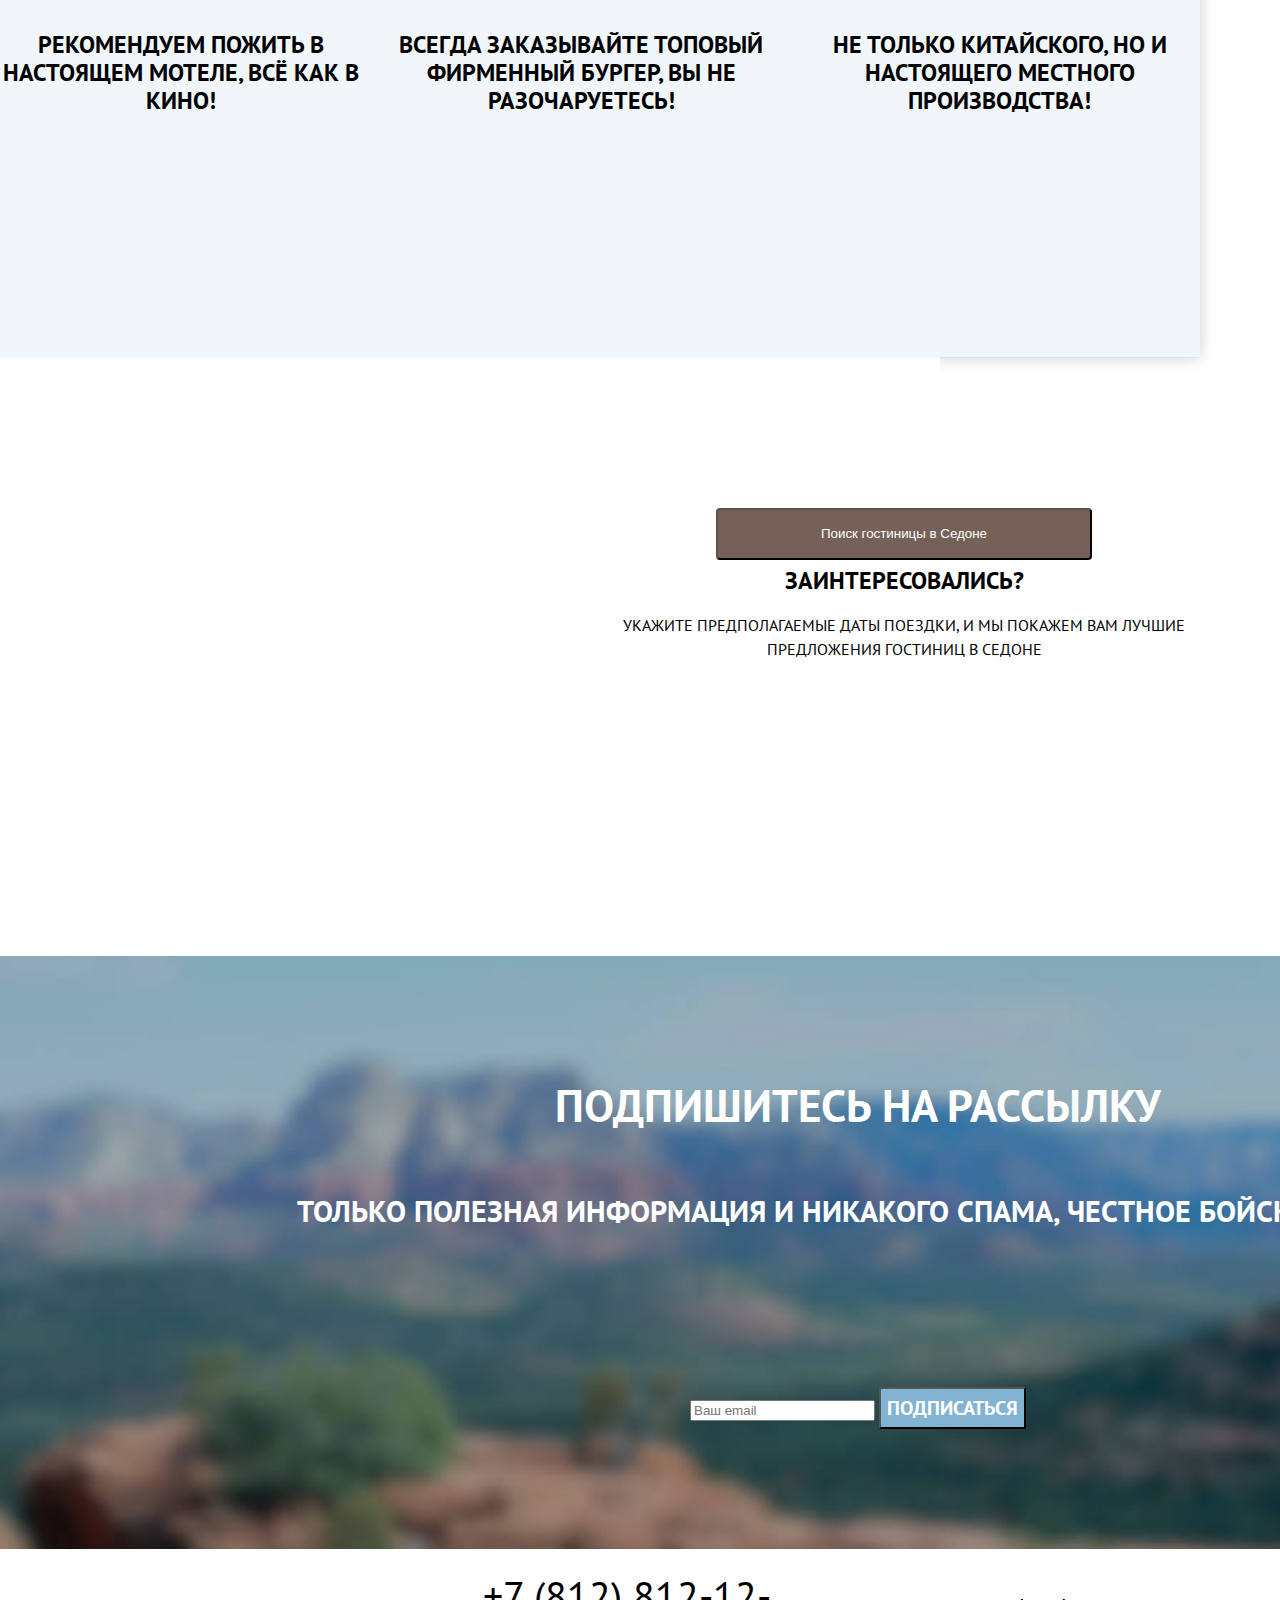
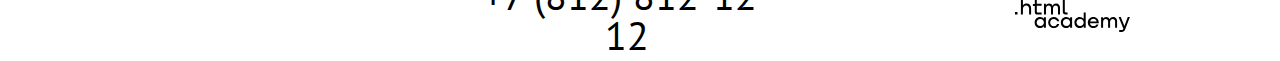
==== commit 9e9cd8fd: ":heavy_check_mark: Сборка #2" ====
--- a/2/index.html
+++ b/2/index.html
@@ -111,11 +111,10 @@
         </section>
         <section class="interested">
           <div class="text-3">
-          <h2>Заинтересовались?</h2>
-          <p>Укажите предполагаемые даты поездки, и мы покажем вам лучшие предложения гостиниц в Седоне</p>
+            <h2>Заинтересовались?</h2>
+            <p>Укажите предполагаемые даты поездки, и мы покажем вам лучшие предложения гостиниц в Седоне</p>
           </div>
-          <form class="button-form" action="https://echo.htmlacademy.ru/" method="post">
-            <button class="button-all" type="submit">Поиск гостиницы в Седоне</button>
+          <button class="button-all" type="button">Поиск гостиницы в Седоне</button>
           </form>
         </section>
 
@@ -134,30 +133,28 @@
     </main>
 
     <footer class="page-footer">
-      <div class="page-footer-container">
-        <section class="contacts">
-          <h2 class="visually-hidden" Социальные сети></h2>
-          <ul class="footer-social-list">
-            <li class="footer-social-item">
-              <a class="button" href="https://vk.com/htmlacademy">
-                <span class="visually-hidden">ВКонтакте</span>
-              </a>
-            </li>
-            <li class="footer-social-item">
-              <a class="button" href="https://t.me/htmlacademy">
-                <span class="visually-hidden">Телеграм</span>
-              </a>
-            </li>
-            <li class="footer-social-item">
-              <a class="button" href="https://www.youtube.com/user/htmlacademyru">
-                <span class="visually-hidden">Ютуб</span>
-              </a>
-            </li>
-          </ul>
-          <a class="footer-phon" href="tel:+78128121212">+7 (812) 812-12-12</a>
-          <img class="logo-footer" src="image/html-academy.svg" width="115" height="33" alt="Логотип академии.">
-        </section>
-      </div>
+      <section class="contacts">
+        <h2 class="visually-hidden" Социальные сети></h2>
+        <ul class="footer-social-list">
+          <li class="footer-social-item">
+            <a class="button" href="https://vk.com/htmlacademy">
+              <span class="visually-hidden">ВКонтакте</span>
+            </a>
+          </li>
+          <li class="footer-social-item">
+            <a class="button" href="https://t.me/htmlacademy">
+              <span class="visually-hidden">Телеграм</span>
+            </a>
+          </li>
+          <li class="footer-social-item">
+            <a class="button" href="https://www.youtube.com/user/htmlacademyru">
+              <span class="visually-hidden">Ютуб</span>
+            </a>
+          </li>
+        </ul>
+        <a class="footer-phon" href="tel:+78128121212">+7 (812) 812-12-12</a>
+        <img class="logo-footer" src="image/html-academy.svg" width="115" height="33" alt="Логотип академии.">
+      </section>
     </footer>
   </body>
 
--- a/2/styles/styles.css
+++ b/2/styles/styles.css
@@ -1,6 +1,4 @@
-@@ -0,
-0 + 1,
-357 @@ @font-face {
+@font-face {
   font-family: "PT Sans";
   font-style: normal;
   font-weight: 400;
@@ -27,7 +25,7 @@
   align-items: flex-start;
   padding: 0px;
   width: 1200px;
-  height: 3556.86px;
+  height: 3557px;
   min-height: 100%;
   font-family: "PT Sans", sans-serif;
   font-size: 16px;
@@ -135,7 +133,6 @@
 }
 
 .text-1 {
-  font-family: 'PT Sans';
   font-style: normal;
   font-weight: 700;
   font-size: 30px;
@@ -146,12 +143,10 @@
   background-color: #FFFFFF;
 }
 
+
 .advantages-list {
   display: flex;
-  justify-content: space-between;
-  margin: 0;
-  padding: 0;
-  text-align: center;
+  justify-content: flex-start;
 }
 
 .advantages-item {
@@ -318,13 +313,6 @@
   background-color: #FFFFFF;
 }
 
-.page-footer-container {
-  display: flex;
-  width: 940px;
-  margin: 0;
-  padding: 40px 70px 30px 70px;
-}
-
 .contacts {
   display: flex;
   justify-content: space-between;
@@ -338,6 +326,7 @@
   margin: 0;
   padding: 0;
   list-style-type: none;
+  margin-left: 70px;
 }
 
 .footer-social-item {
@@ -357,6 +346,11 @@
   color: #000000;
   text-decoration: none;
   margin-left: 236px;
+  margin-right: 236px;
+}
+
+.logo-footer {
+  margin-right: 70px;
 }
 
 
@@ -435,6 +429,26 @@
   color: #FFFFFF;
   list-style: none;
 }
+
+.product-card {
+  display: flex;
+  flex-direction: column;
+  border: 1px solid #E6E6E6;
+  border-radius: 4px;
+  gap: 16px;
+}
+
+.product-card-content {
+  padding: 16px;
+  display: flex;
+  flex-direction: column;
+  flex-grow: 1;
+}
+
+.product-card-title {
+  margin-top: 16px;
+}
+
 
 .range-price {
   display: flex;
@@ -458,14 +472,18 @@
 }
 
 .found {
+  display: flex;
   font-family: 'PT Sans';
   font-style: normal;
   font-weight: 700;
   font-size: 30px;
   line-height: 36px;
   text-transform: uppercase;
-  color: #000000;
-  background-color: #FFFFFF;
+  margin-left: 70px;
+  color: #000000;
+  background-color: #FFFFFF;
+  width: 338px;
+  height: 36px;
 }
 
 .select-control {
@@ -491,12 +509,13 @@
 }
 
 .product-list {
-  display: flex;
-  flex-direction: column;
-  align-items: flex-start;
-  padding: 0px;
+  display: grid;
+  grid-template-columns: repeat(3, 340px);
+  list-style-type: none;
+  margin: 0;
+  margin-bottom: 80px;
+  padding: 0;
   gap: 20px;
-  list-style-type: none;
 }
 
 .product-card-title {
@@ -644,12 +663,6 @@
   height: 120px;
 }
 
-.footer-container {
-  display: flex;
-  width: 940px;
-  margin: 0;
-  padding: 40px 70px 30px 70px;
-}
 
 .contacts-catalog {
   display: flex;
@@ -663,6 +676,7 @@
   margin: 0;
   padding: 0;
   list-style-type: none;
+  margin-left: 70px;
 }
 
 .footer-phone {
@@ -672,6 +686,11 @@
   color: #000000;
   text-decoration: none;
   margin-left: 236px;
+  margin-right: 236px;
+}
+
+.logo-footer-catalog {
+  margin-right: 70px;
 }
 
 .visually-hidden {
